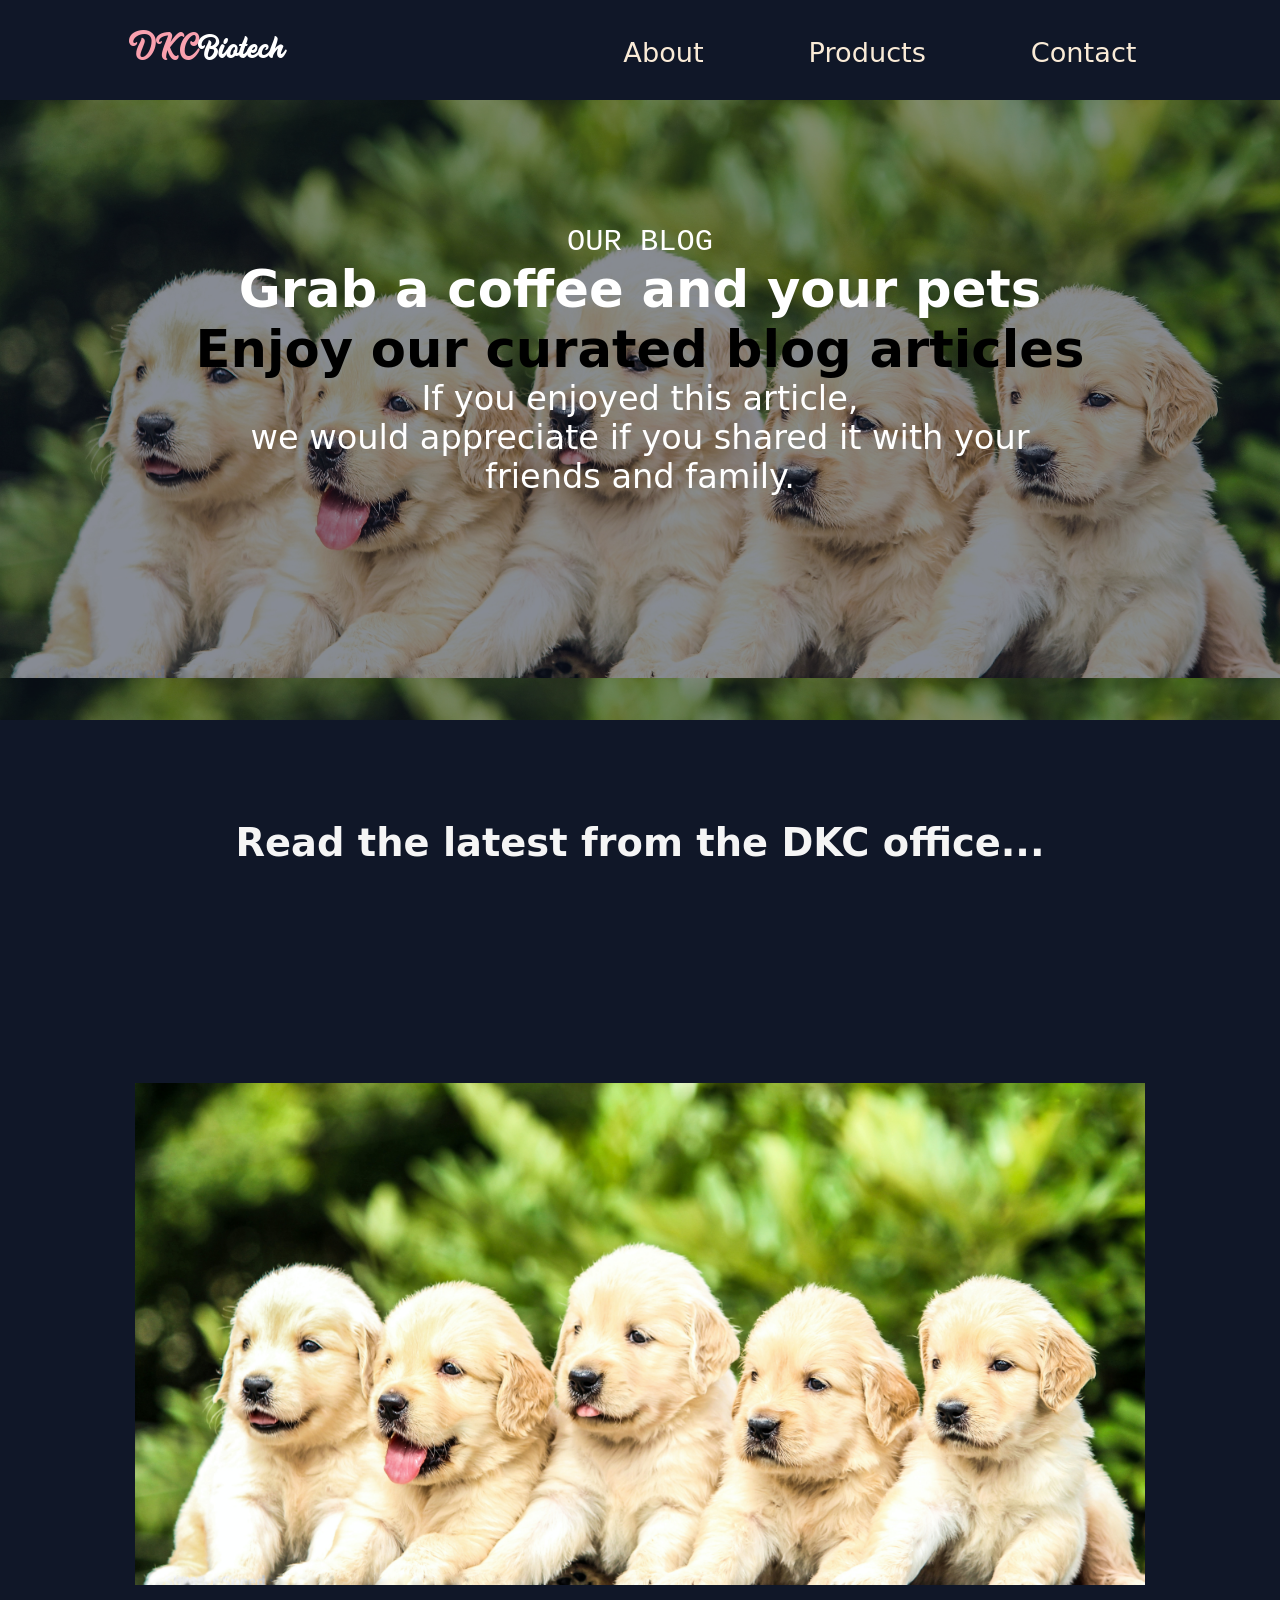
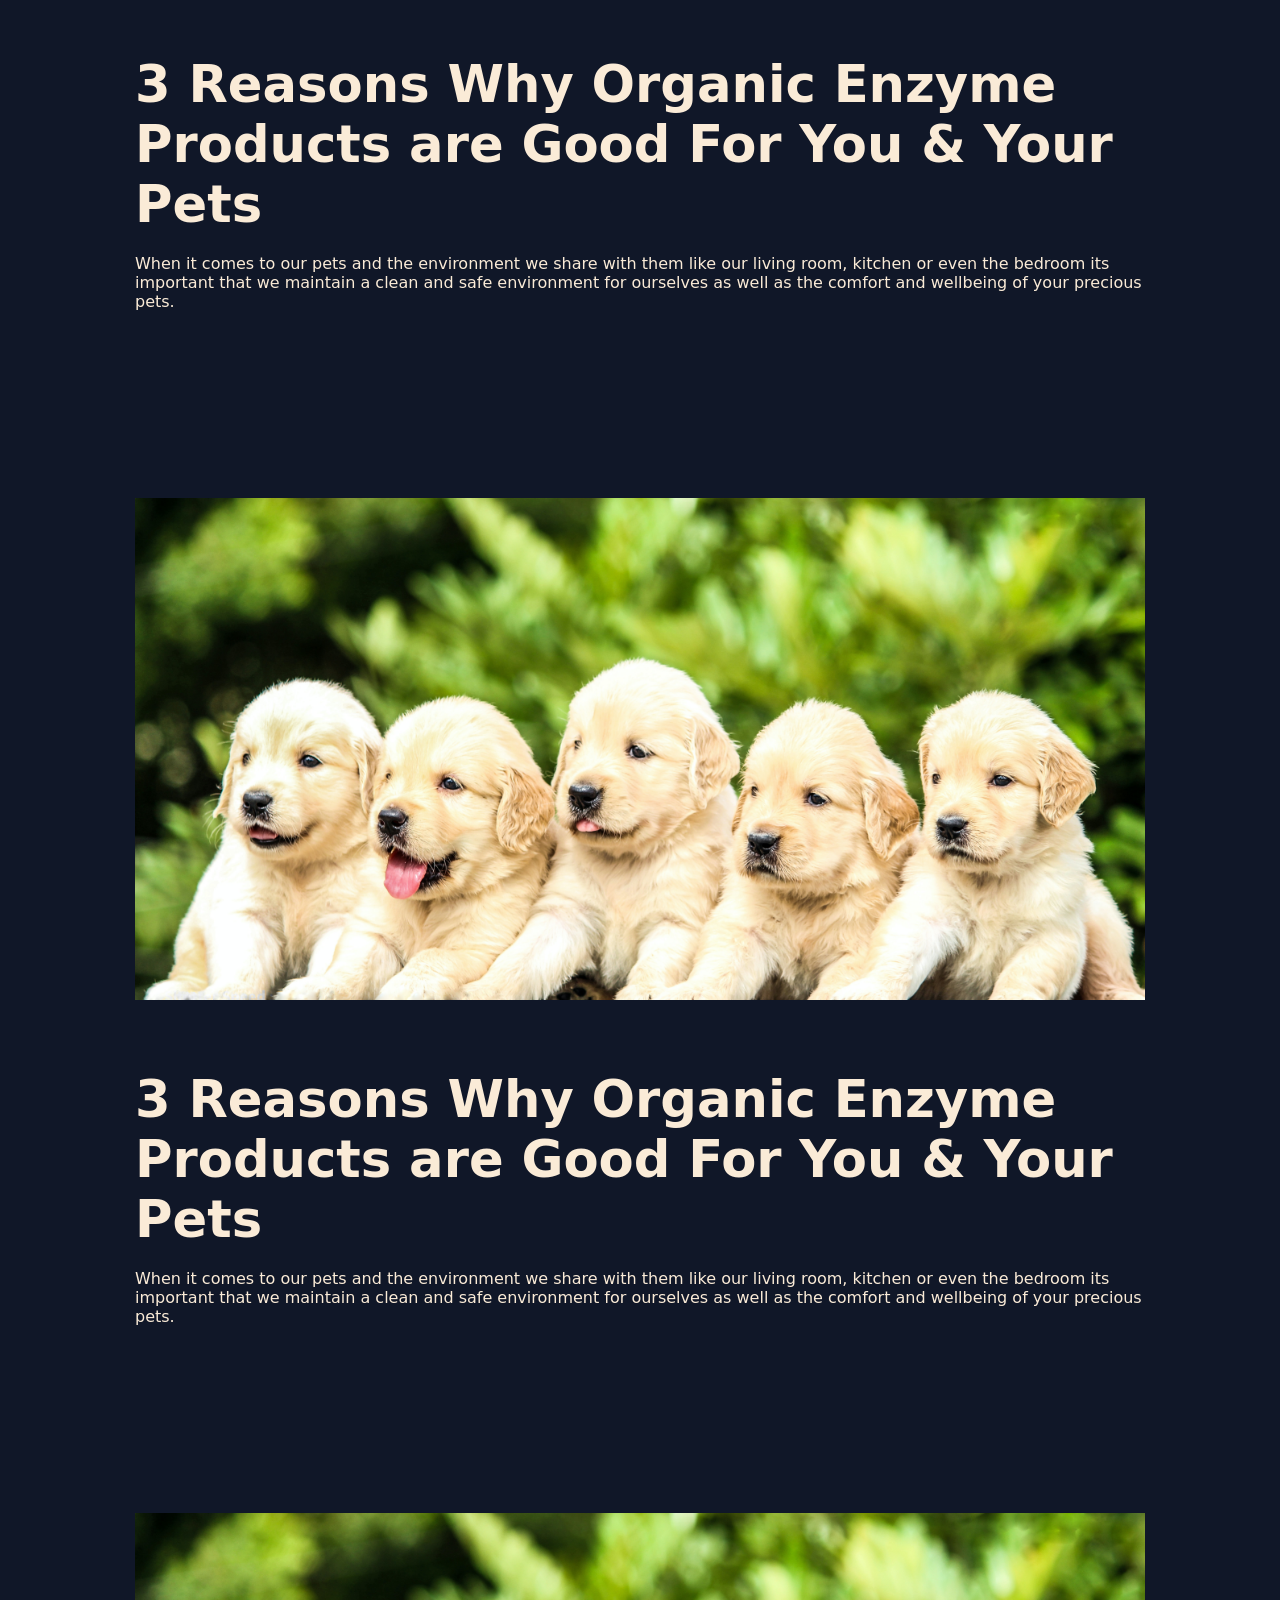
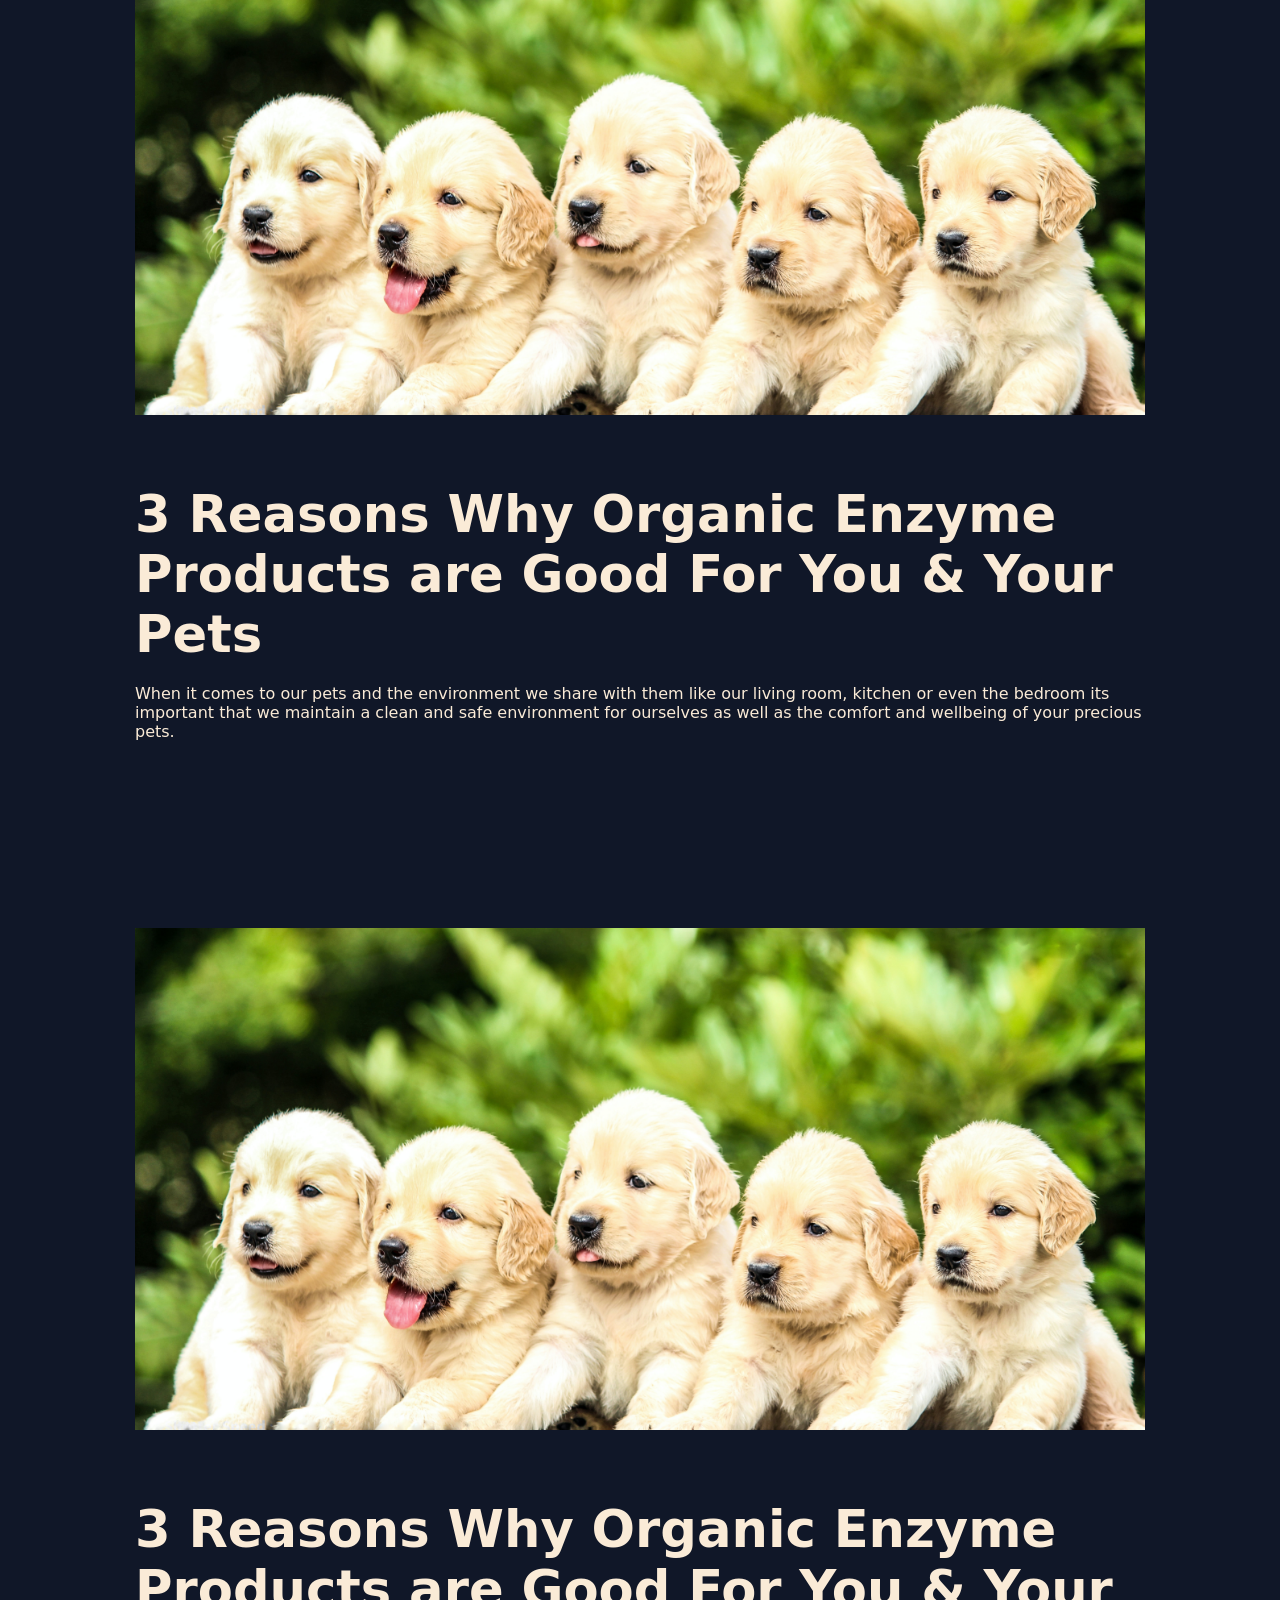
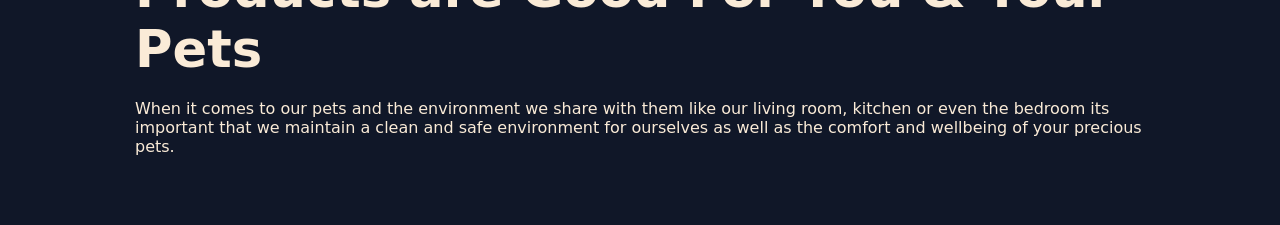
==== blog.html @ 78532a2b "Insert placeholder cards for 4 articles and adjust for mobile and desksstop optimized" ====
<!DOCTYPE html>
<html lang="en">
<head>
    <meta charset="UTF-8">
    <meta name="viewport" content="width=device-width, initial-scale=1.0">

    <meta property="og:image" content="https://raw.githubusercontent.com/ck-js/DKC-Biotech/main/assets/logo.JPG">
    <meta property="og:image:secure_url" content="https://raw.githubusercontent.com/ck-js/DKC-Biotech/main/assets/logo.JPG">
    <meta property="og:image:alt" content="DKC amzymes logo banner">
    <meta property="og:image:type" content="image/jpeg">
    <meta property="og:image:width" content="1200">
    <meta property="og:image:height" content="630">



    <title>Blog | DKC Biotech | Sustainable Living</title>
<link rel="stylesheet" href="blog.css">
</head>

<body>
    
    <body>
        <nav>
            <header>
                <div class="nav-container">
        
                    <div class="nav-logo">
                        <a href="#home">
                            <div class="logo-name"><span id="dkc">DKC</span>Biotech</div>
                        </a>
                    </div>
                    <div class="nav-links">
                        <ul>
                            <li><a href="#about">About</a></li>
                            <li><a href="#products">Products</a></li>
                            <li><a href="#contact">Contact</a></li>
                        </ul>
                    </div>
                </div>
            </header>
        </nav>
        
            <main class="">
        
        <section id="home">
            <div class="section-1-container">
                <div class="bg-container">
        
                    <div class="bg-puppies">
                    </div>
        
                        <div class="bg-content">
                            <h1 class="heading">our blog</h1>
                            <h2 class="sub-heading">Grab a coffee and your pets<br>
                                <span class="sub-heading2">Enjoy our curated blog articles</span>
                            </h2>
        <p>
            If you enjoyed this article,<br>
            we would appreciate if you shared it with your<br>
             friends and family.
    </p>
                            </p>
                        </div>
                    
                </div>
                
            </div>
        </section>


        <section id="blog-entries-container">
            
<div class="entries-header-title-wrapper">
    <h2 class="sub-heading" id="entry-header-title">Read the latest from the DKC office...</h2>
</div>

    <div class="blog-card-container">
        <a href="https://google.com" target="_blank">    
        <div class="card-image-container">
    <img src="./assets/puppies.jpg" alt="">
    </div>
    
    <div class="card-content-container">
        <h2 id="blog-title" class="sub-heading">3 Reasons Why Organic Enzyme Products are Good For You & Your Pets</h2>
    <p id="blog-text" class="sub-heading2">
        When it comes to our pets and the environment we share with them like our living room, kitchen or even the bedroom its important that we maintain a clean and safe environment for ourselves as well as the comfort and wellbeing of your precious pets.
    </p>
    
    </div>
    
    </div>
</a>



<div class="blog-card-container">
    <a href="https://google.com" target="_blank">    
    <div class="card-image-container">
<img src="./assets/puppies.jpg" alt="">
</div>

<div class="card-content-container">
    <h2 id="blog-title" class="sub-heading">3 Reasons Why Organic Enzyme Products are Good For You & Your Pets</h2>
<p id="blog-text" class="sub-heading2">
    When it comes to our pets and the environment we share with them like our living room, kitchen or even the bedroom its important that we maintain a clean and safe environment for ourselves as well as the comfort and wellbeing of your precious pets.
</p>

</div>

</div>
</a>

<div class="blog-card-container">
    <a href="https://google.com" target="_blank">    
    <div class="card-image-container">
<img src="./assets/puppies.jpg" alt="">
</div>

<div class="card-content-container">
    <h2 id="blog-title" class="sub-heading">3 Reasons Why Organic Enzyme Products are Good For You & Your Pets</h2>
<p id="blog-text" class="sub-heading2">
    When it comes to our pets and the environment we share with them like our living room, kitchen or even the bedroom its important that we maintain a clean and safe environment for ourselves as well as the comfort and wellbeing of your precious pets.
</p>

</div>

</div>
</a>

<div class="blog-card-container">
    <a href="https://google.com" target="_blank">    
    <div class="card-image-container">
<img src="./assets/puppies.jpg" alt="">
</div>

<div class="card-content-container">
    <h2 id="blog-title" class="sub-heading">3 Reasons Why Organic Enzyme Products are Good For You & Your Pets</h2>
<p id="blog-text" class="sub-heading2">
    When it comes to our pets and the environment we share with them like our living room, kitchen or even the bedroom its important that we maintain a clean and safe environment for ourselves as well as the comfort and wellbeing of your precious pets.
</p>

</div>

</div>
</a>



        </section>



</body>

</html>
---- blog.css ----
:root {
    --heading-font-size: calc(0.7rem + 1vw) ;
    --sub-heading-font-size: calc(1.6rem + 1vw);
    --p-font-size: calc(0.5rem + 1vw);
--dark-font-color: rgB(16	23	40);
--light-font-color: white;
--high-opacity: 0.8;
}

* {
    box-sizing: border-box;
    padding: 0;
    margin: 0;
    
}

html {
    font-family: system-ui, -apple-system, BlinkMacSystemFont, 'Segoe UI', Roboto, Oxygen, Ubuntu, Cantarell, 'Open Sans', 'Helvetica Neue', sans-serif;    
    font-size: 16px;
    padding: 0;
    margin: 0;
    height: 100vh;

}

@font-face {
    font-family: moonkids;
    src: url('./assets/moonkids.ttf');
}

body {

    background-color: rgB(16	23	40);	
    color: whitesmoke;
    height: 100vh;
}

.nav-container {
    height: 100px;
    width: 100vw;
background-color: rgB(16	23	40);
font-size: calc(0.9rem + 1vw);
color: whitesmoke;
display: flex;
justify-content: space-around;
align-items: center;
column-gap: 5vw;

}
.nav-logo div {
    font-family: moonkids;
    color: white;
    
}

#dkc {
    color: rgb(249, 160, 174);
    font-size: 2rem;

}

header{
    position: fixed;
    top: 0;
z-index: 2;
}

.nav-links ul {
    display: flex;
    flex-direction: row;
    column-gap: 6vw;
}
.nav-links li:hover{
    text-decoration: underline purple;
border: 2px solid rgb(248, 158, 173);
border-radius: 10px;


}

.nav-container li,
a {
    list-style-type: none;
    text-decoration: none;
    color: antiquewhite;
    padding: 5px 7px 0 7px;
}

.logo {
    height: 29rem;
    /* background: repeat center/20% url('./assets/logo.JPG'); */
    
    color: black;
    
}

.section-1-container {
    width: 100%;
    height: 80vh;
    /* border: 10px solid yellow; */
    

}


 .bg-container {
    
    position: relative;
    height: 100%;
    width: 100;
    display: flex;
    justify-content: center;
    align-items: center ;
    flex: 0;
    
}

 .bg-puppies {
    position: absolute;
height: 100%;
width: 100%;
object-fit: cover;
object-position: center;
    background: repeat center/100% url('./assets/puppies.jpg');
    
    opacity: 0.5;
    z-index: -1;
    
    
} 

.bg-content {
    position: relative;
    color: white;
    z-index: 1;
    text-align: center;
   
}

.heading {
    font-size: calc(0.7rem + 1.5vw) ;
    text-transform: uppercase;
    font-weight: normal;
    font-family: monospace;
}
.sub-heading {
    font-size: calc(1.6rem + 2vw);
    font-weight: bold;

}
.sub-heading>span {
    color: black;
}
.bg-content .sub-heading+p {
color: white;
font-size: calc(0.5rem + 2vw);

} 
#blog-entries-container {
    width: 100vw;
    height: auto;
    /* border: 10px solid yellow; */
    background-color: var(--dark-font-color);
display: flex;
align-items: center;
justify-content: space-around;
flex-direction: column;
padding-top: 100px;
row-gap: 5vw;
}
.entries-header-title-wrapper h2 {
/* border: 5px solid white; */
margin-bottom: 100px;
text-align: center;
font-size: var(--sub-heading-font-size);
}

.blog-card-container {
width: 80vw; 
height: auto;
    /* border: 10px solid green; */
    display: flex;
    flex-direction: column;
    justify-content: center;
    align-items: center;
    
    }
    
    .card-image-container {
        /* border: 5px solid white; */
height: 300px;
width: 100%;
position: relative;
display: flex;
flex: 1 1 auto;

}
@media (min-width: 900px) {
    .card-image-container {
        height: 600px;
    }
}

    .card-image-container img {
        position: absolute;
        top: 0;
        left: 0;
    width: 100%;
    height: 100%;
object-fit: contain;
object-position: center;

        }
.card-content-container {


}

        .card-content-container #blog-title {

            margin-top: 20px;            
            
        }
        .card-content-container #blog-text {
            
            margin-top: 20px;
            
        }
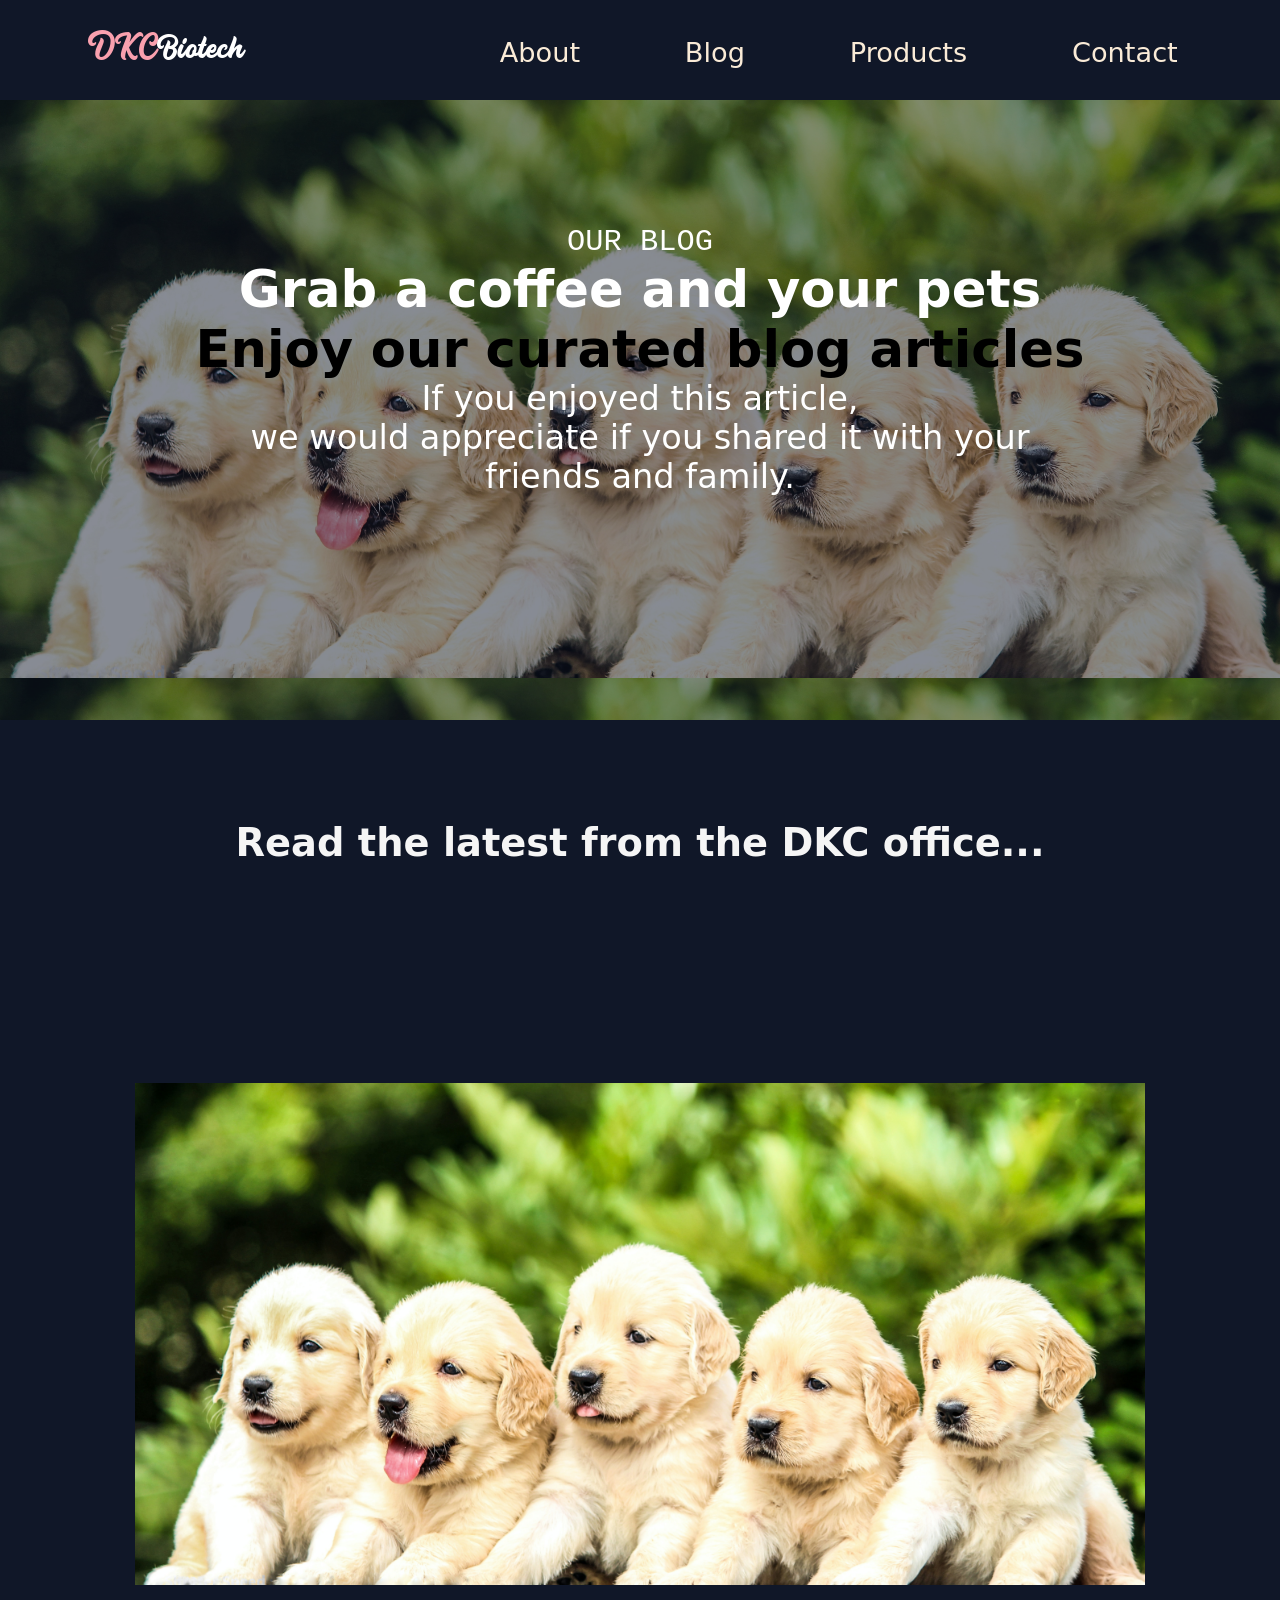
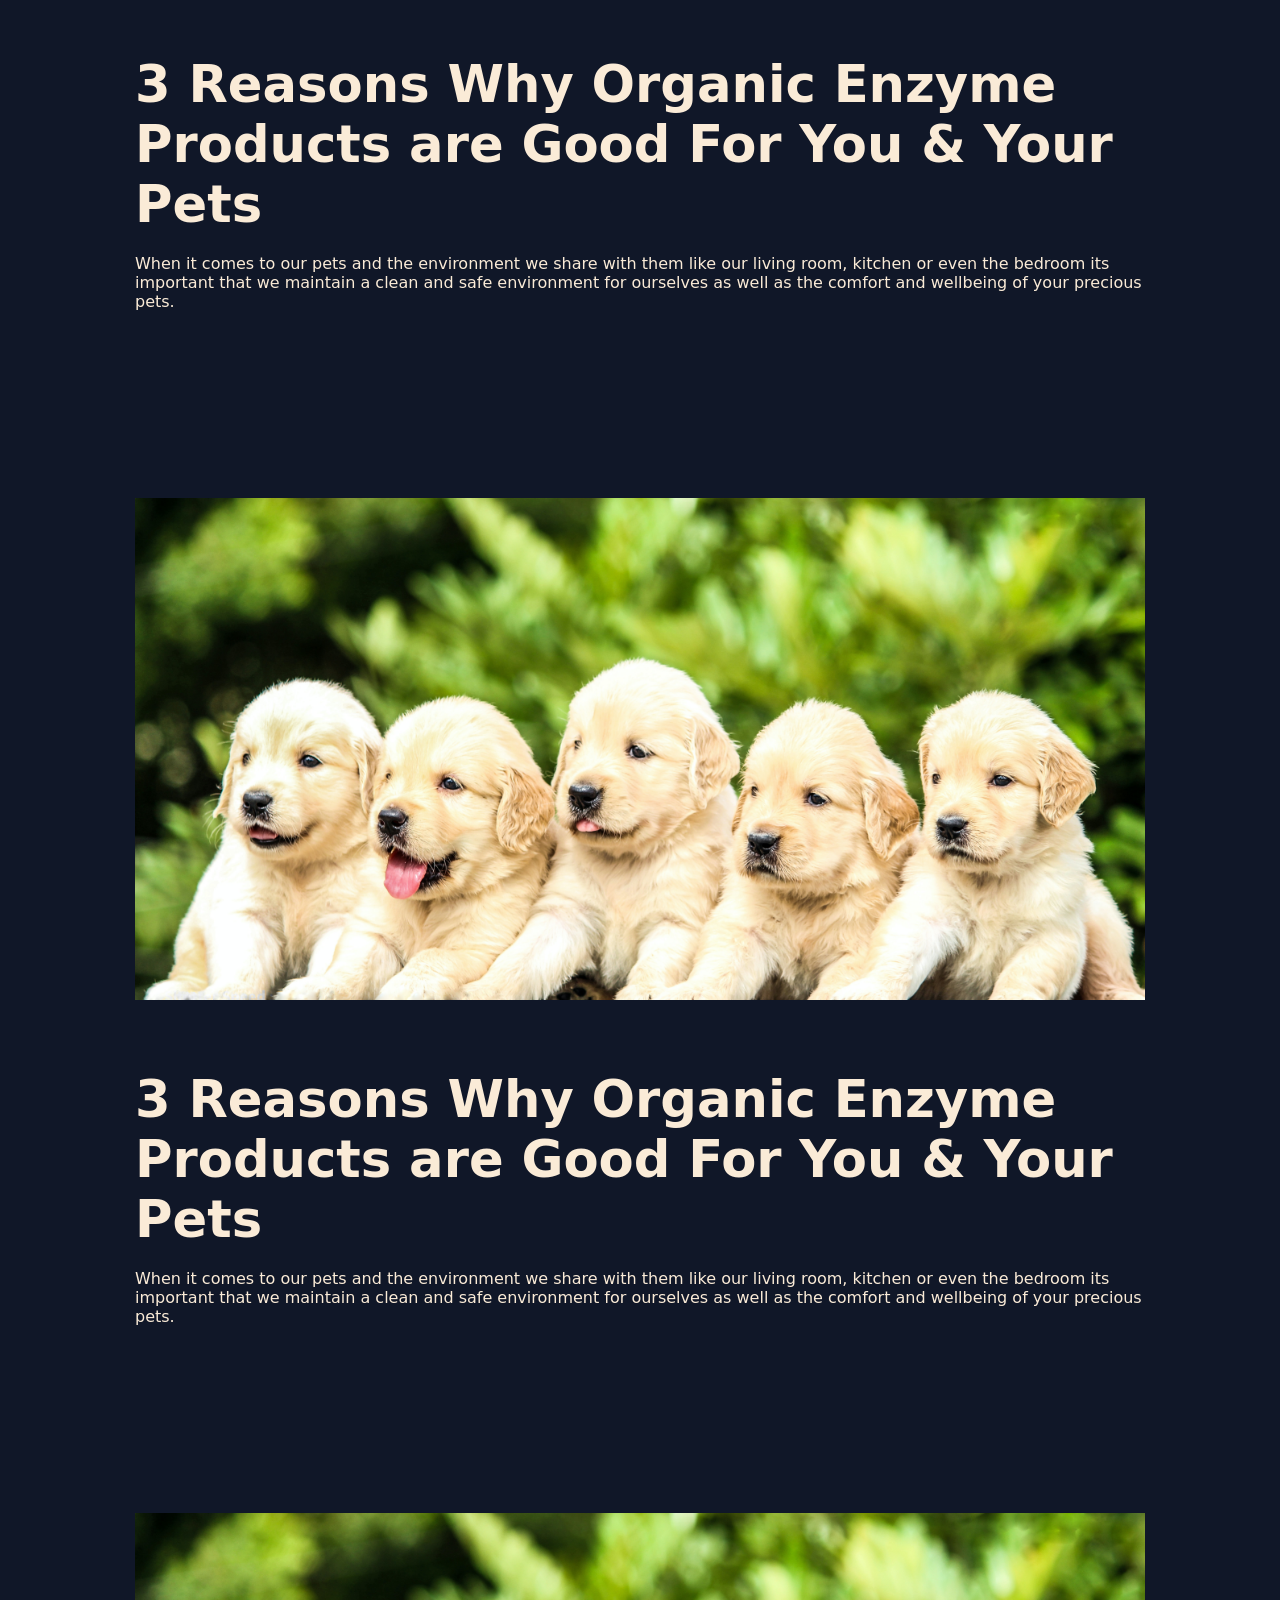
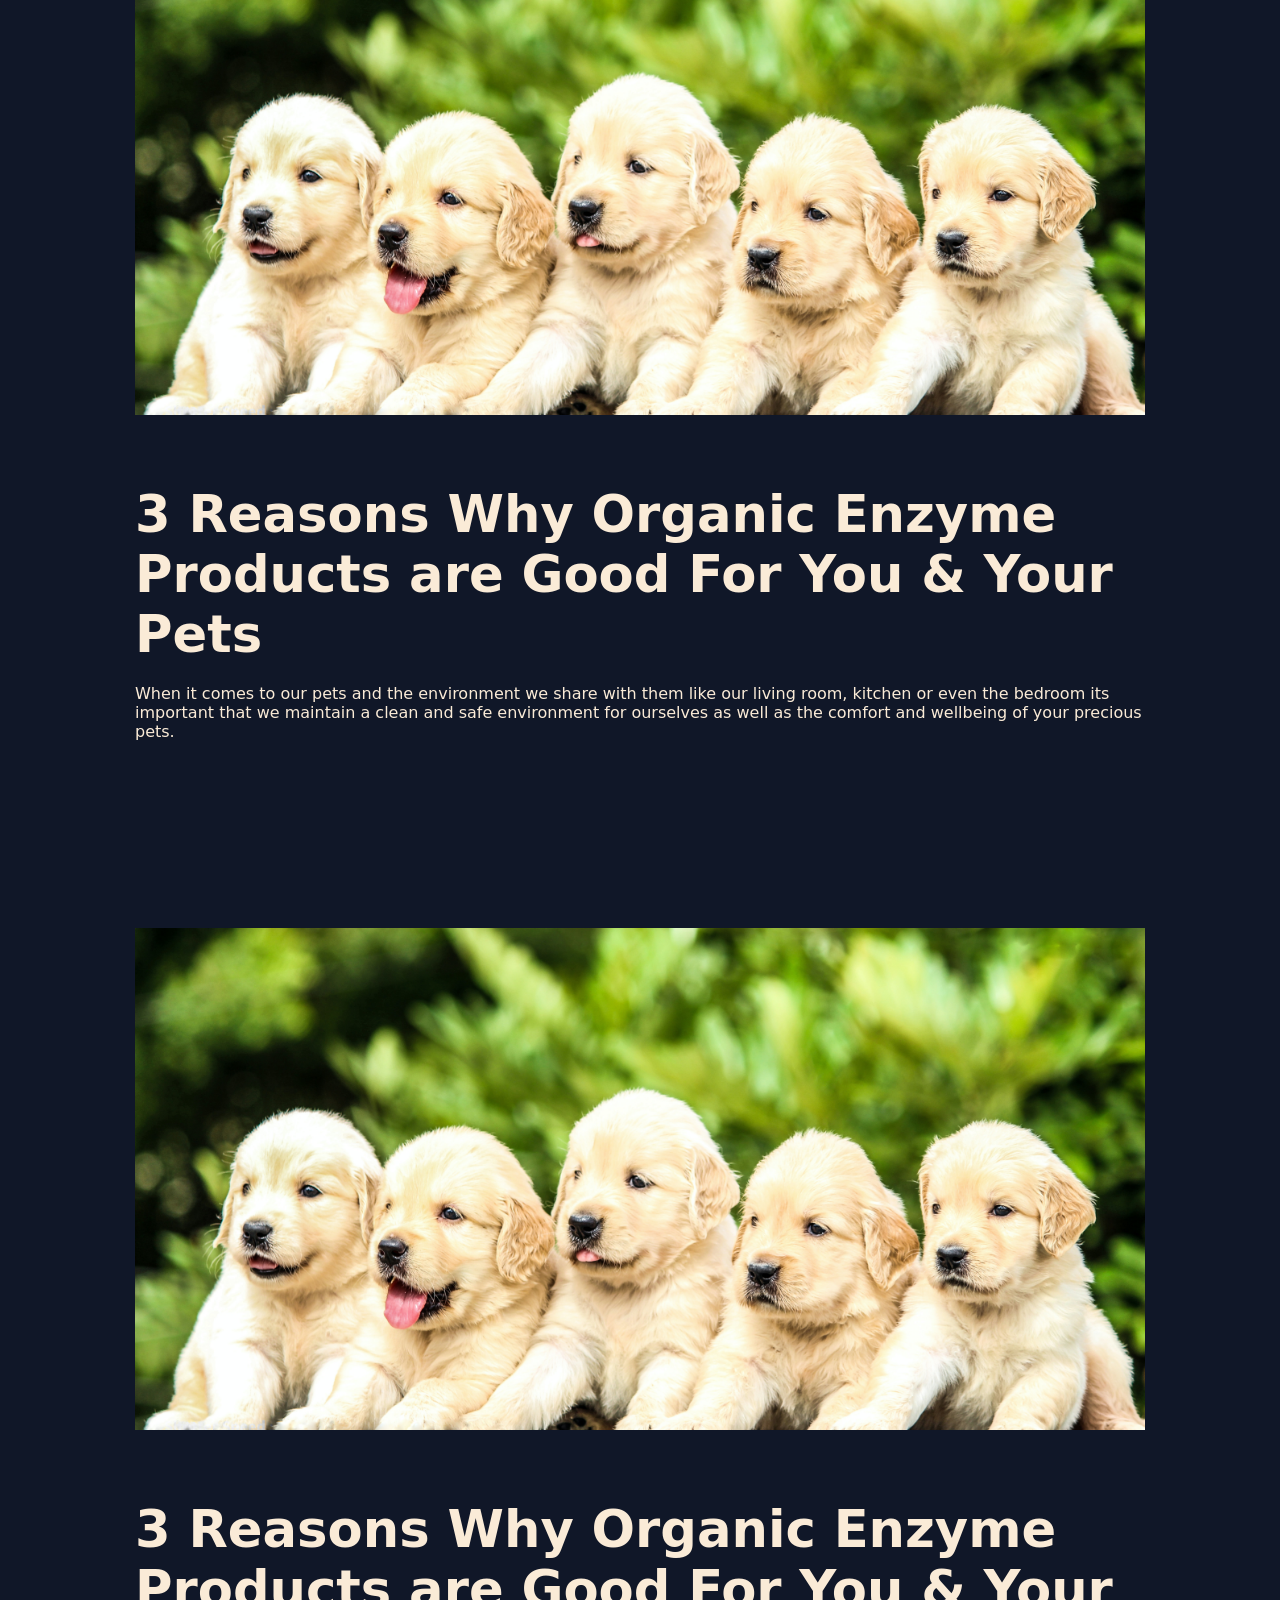
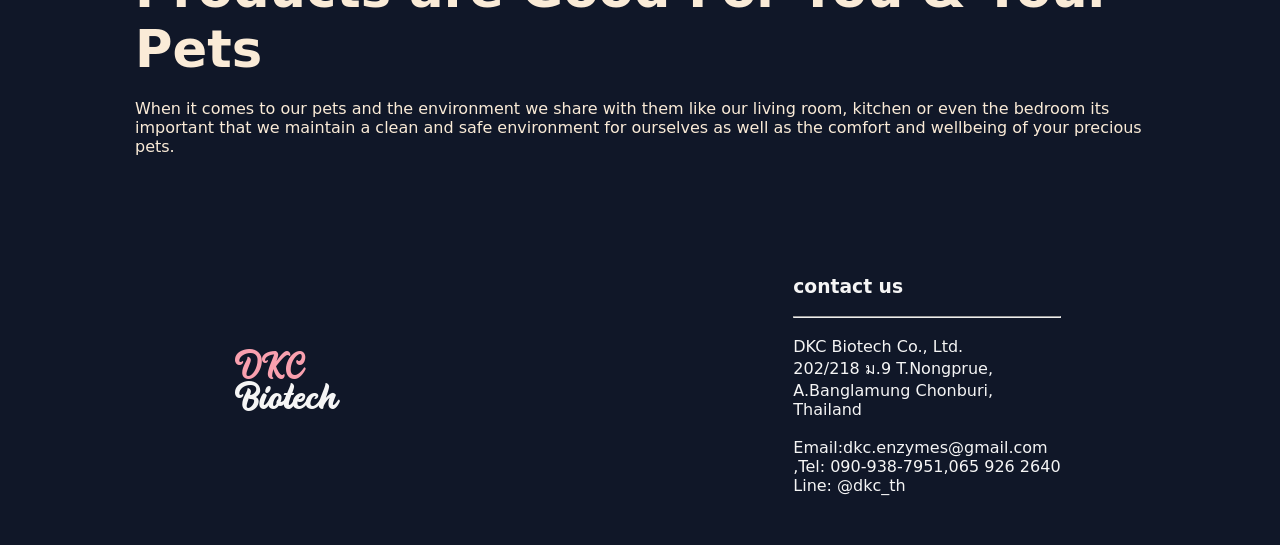
==== commit 89fd6cd6: "Add blog nav link to homepage, blog index page and individual blog article as well as target attribu" ====
--- a/blog.html
+++ b/blog.html
@@ -25,13 +25,14 @@
                 <div class="nav-container">
         
                     <div class="nav-logo">
-                        <a href="#home">
+                        <a href="./index.html">
                             <div class="logo-name"><span id="dkc">DKC</span>Biotech</div>
                         </a>
                     </div>
                     <div class="nav-links">
                         <ul>
                             <li><a href="#about">About</a></li>
+                            <li><a href="./blog.html" target="_blank">Blog</a></li>
                             <li><a href="#products">Products</a></li>
                             <li><a href="#contact">Contact</a></li>
                         </ul>
@@ -75,7 +76,7 @@
 </div>
 
     <div class="blog-card-container">
-        <a href="https://google.com" target="_blank">    
+        <a href="./blogs/3-reasons-why-organic-enzymes-are-good-for-you.html" target="_blank">    
         <div class="card-image-container">
     <img src="./assets/puppies.jpg" alt="">
     </div>
@@ -148,6 +149,37 @@
 
         </section>
 
+        
+        <footer id="contact">
+            <div class="footer-container">
+                <div class="footer-logo-container">
+                    <div class="footer-logo"><span id="dkc">DKC</span> <br>Biotech </div>
+                </div>
+        
+                <div class="footer-contact-us">
+        <h3>contact us</h3>
+        <br>
+        <hr>
+        <br>
+        <div>
+            DKC Biotech Co., Ltd.<br>
+            202/218 ม.9 T.Nongprue,<br>
+            A.Banglamung Chonburi,<br>
+            Thailand<br>
+            <br>
+            Email:dkc.enzymes@gmail.com<br>
+            ,Tel: 090-938-7951,065 926 2640<br>
+            Line: @dkc_th
+            
+        
+        </div>    
+    
+                </div>
+        
+            </div>
+        </footer>
+
+
 
 
 </body>
--- a/blog.css
+++ b/blog.css
@@ -225,4 +225,27 @@
             
             margin-top: 20px;
             
-        }+        }
+
+        .footer-container {
+            height: 20rem;
+            display: flex;
+        justify-content: space-around;
+        align-items: center;
+        padding: 20px 0 20px 0;
+        
+        }
+        
+        .footer-logo-container {
+            /* border: 3px solid white; */
+        
+        }
+        
+        .footer-logo {
+        font-size: 2rem;
+        /* position: relative;
+        top: 1em; */
+        padding: 0.5em;
+        font-family: moonkids;
+        }
+        
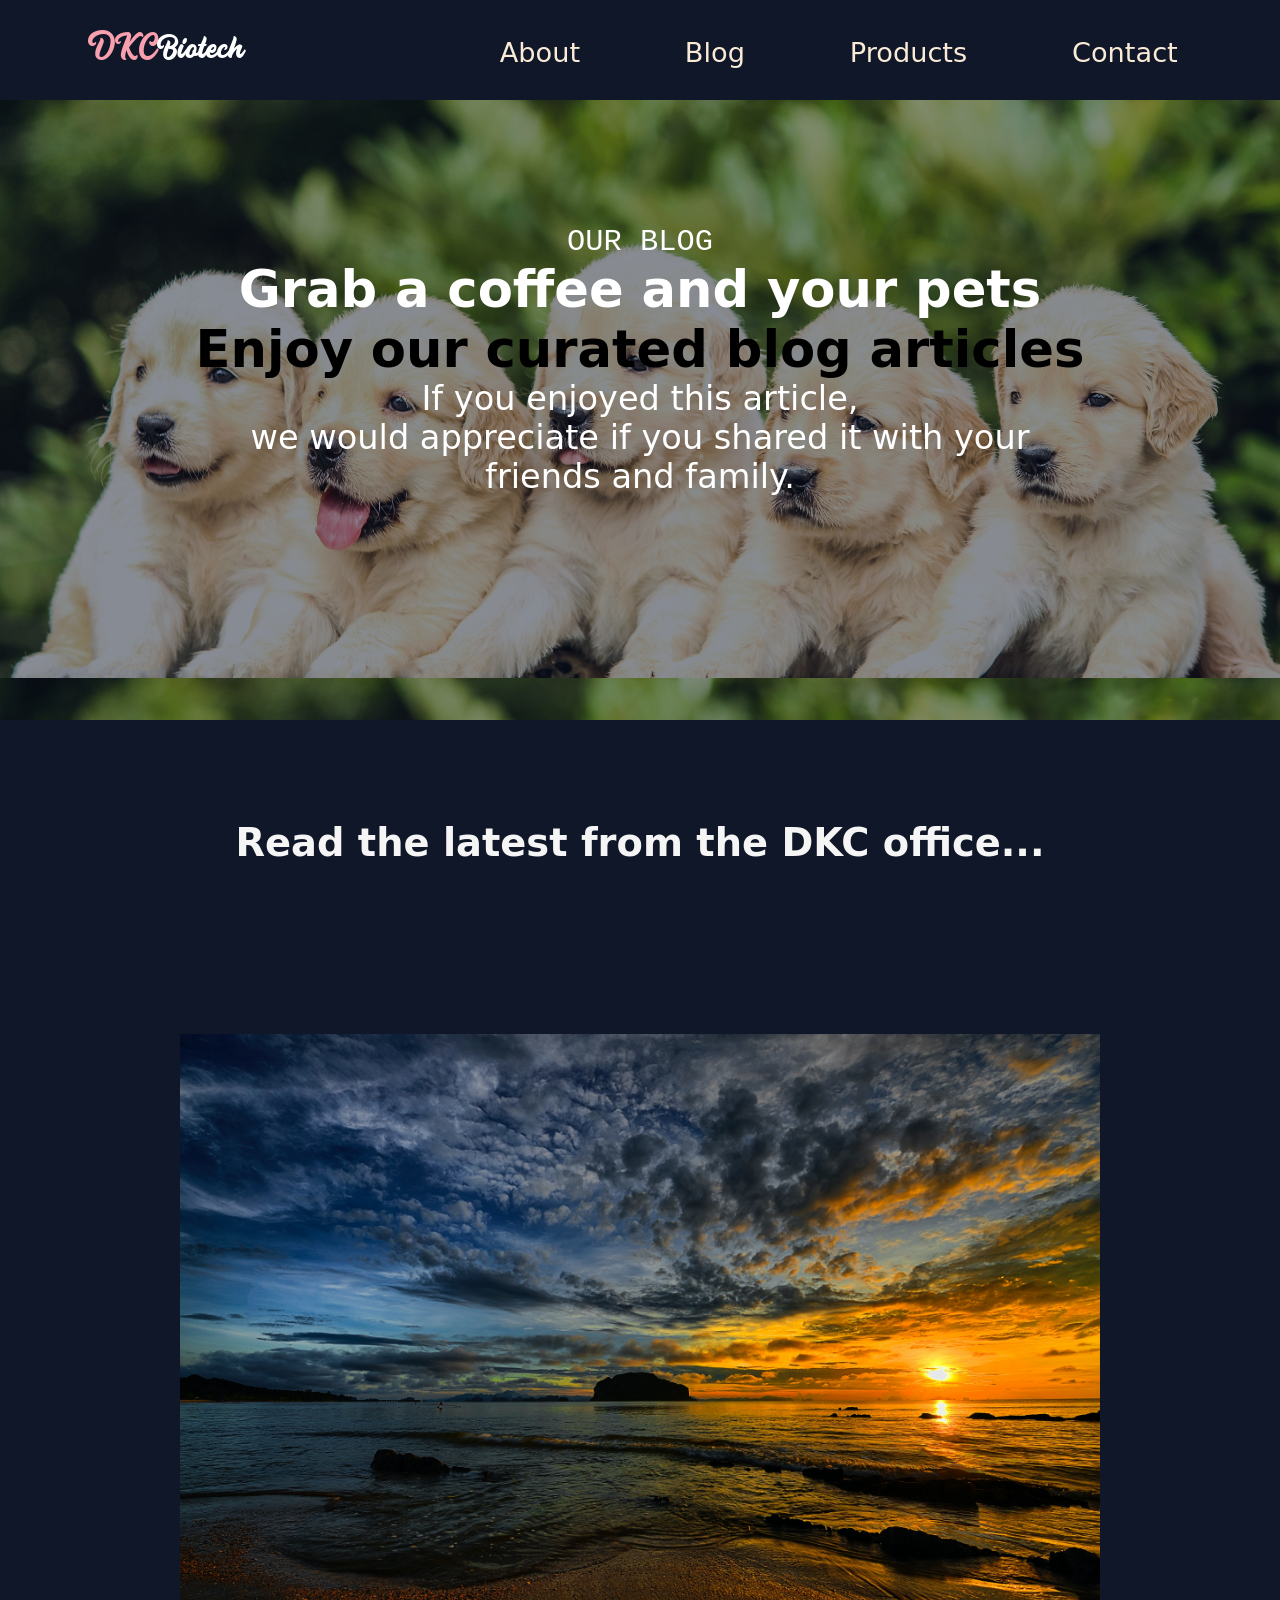
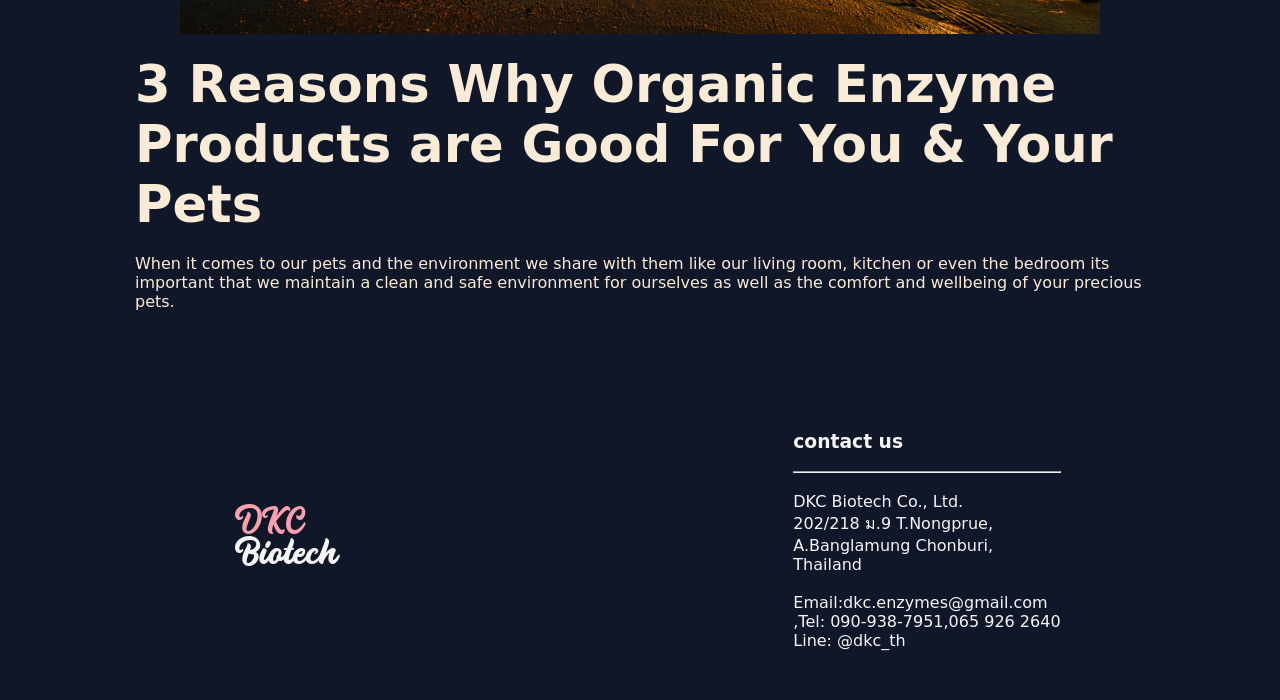
==== commit 5820321d: "Update and change blog images as well as add credits to the blog itself linking to the photographer " ====
--- a/blog.html
+++ b/blog.html
@@ -78,7 +78,10 @@
     <div class="blog-card-container">
         <a href="./blogs/3-reasons-why-organic-enzymes-are-good-for-you.html" target="_blank">    
         <div class="card-image-container">
-    <img src="./assets/puppies.jpg" alt="">
+            <figure>
+    <img src="./assets/v2osk-JE01L3hB0GQ-unsplash.jpg" alt="sunset over the ocean in Thailand with a colorful cotton candy sky">
+    
+    </figure>   
     </div>
     
     <div class="card-content-container">
@@ -94,56 +97,8 @@
 
 
 
-<div class="blog-card-container">
-    <a href="https://google.com" target="_blank">    
-    <div class="card-image-container">
-<img src="./assets/puppies.jpg" alt="">
-</div>
 
-<div class="card-content-container">
-    <h2 id="blog-title" class="sub-heading">3 Reasons Why Organic Enzyme Products are Good For You & Your Pets</h2>
-<p id="blog-text" class="sub-heading2">
-    When it comes to our pets and the environment we share with them like our living room, kitchen or even the bedroom its important that we maintain a clean and safe environment for ourselves as well as the comfort and wellbeing of your precious pets.
-</p>
 
-</div>
-
-</div>
-</a>
-
-<div class="blog-card-container">
-    <a href="https://google.com" target="_blank">    
-    <div class="card-image-container">
-<img src="./assets/puppies.jpg" alt="">
-</div>
-
-<div class="card-content-container">
-    <h2 id="blog-title" class="sub-heading">3 Reasons Why Organic Enzyme Products are Good For You & Your Pets</h2>
-<p id="blog-text" class="sub-heading2">
-    When it comes to our pets and the environment we share with them like our living room, kitchen or even the bedroom its important that we maintain a clean and safe environment for ourselves as well as the comfort and wellbeing of your precious pets.
-</p>
-
-</div>
-
-</div>
-</a>
-
-<div class="blog-card-container">
-    <a href="https://google.com" target="_blank">    
-    <div class="card-image-container">
-<img src="./assets/puppies.jpg" alt="">
-</div>
-
-<div class="card-content-container">
-    <h2 id="blog-title" class="sub-heading">3 Reasons Why Organic Enzyme Products are Good For You & Your Pets</h2>
-<p id="blog-text" class="sub-heading2">
-    When it comes to our pets and the environment we share with them like our living room, kitchen or even the bedroom its important that we maintain a clean and safe environment for ourselves as well as the comfort and wellbeing of your precious pets.
-</p>
-
-</div>
-
-</div>
-</a>
 
 
 
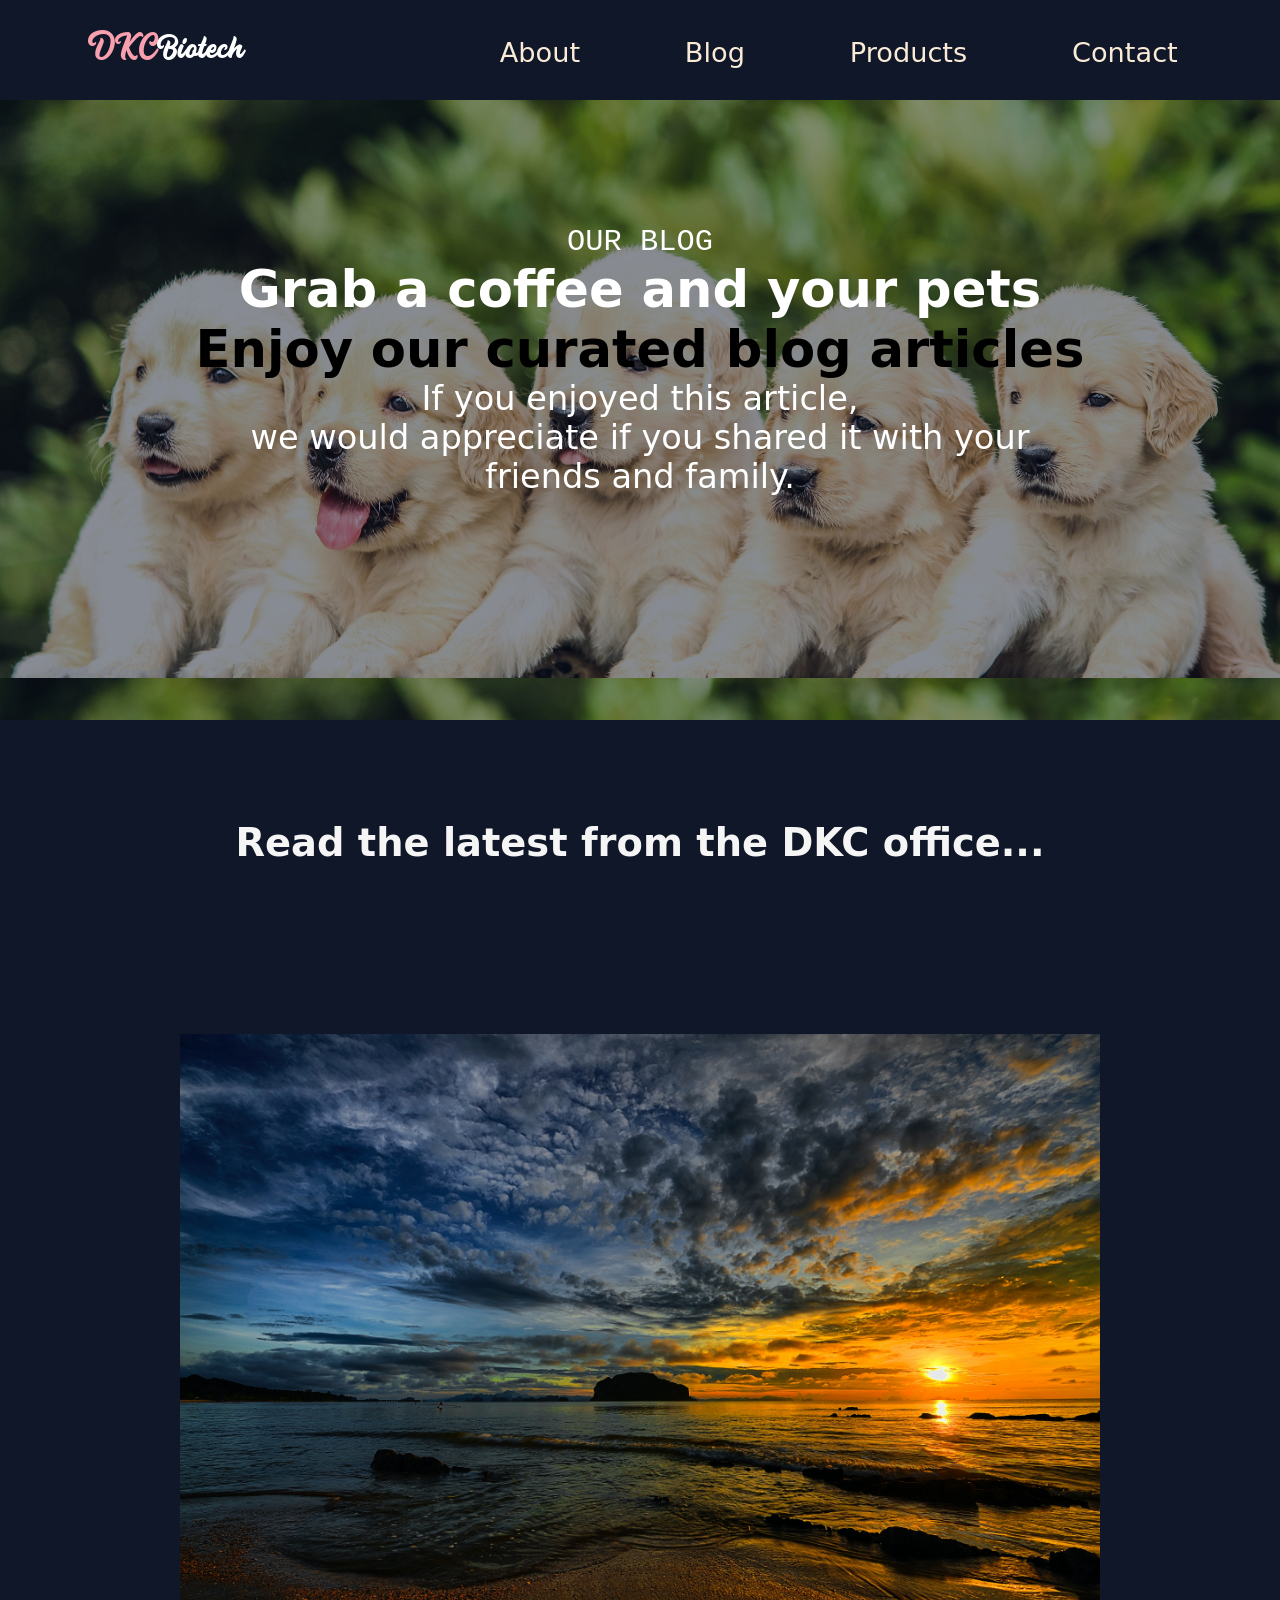
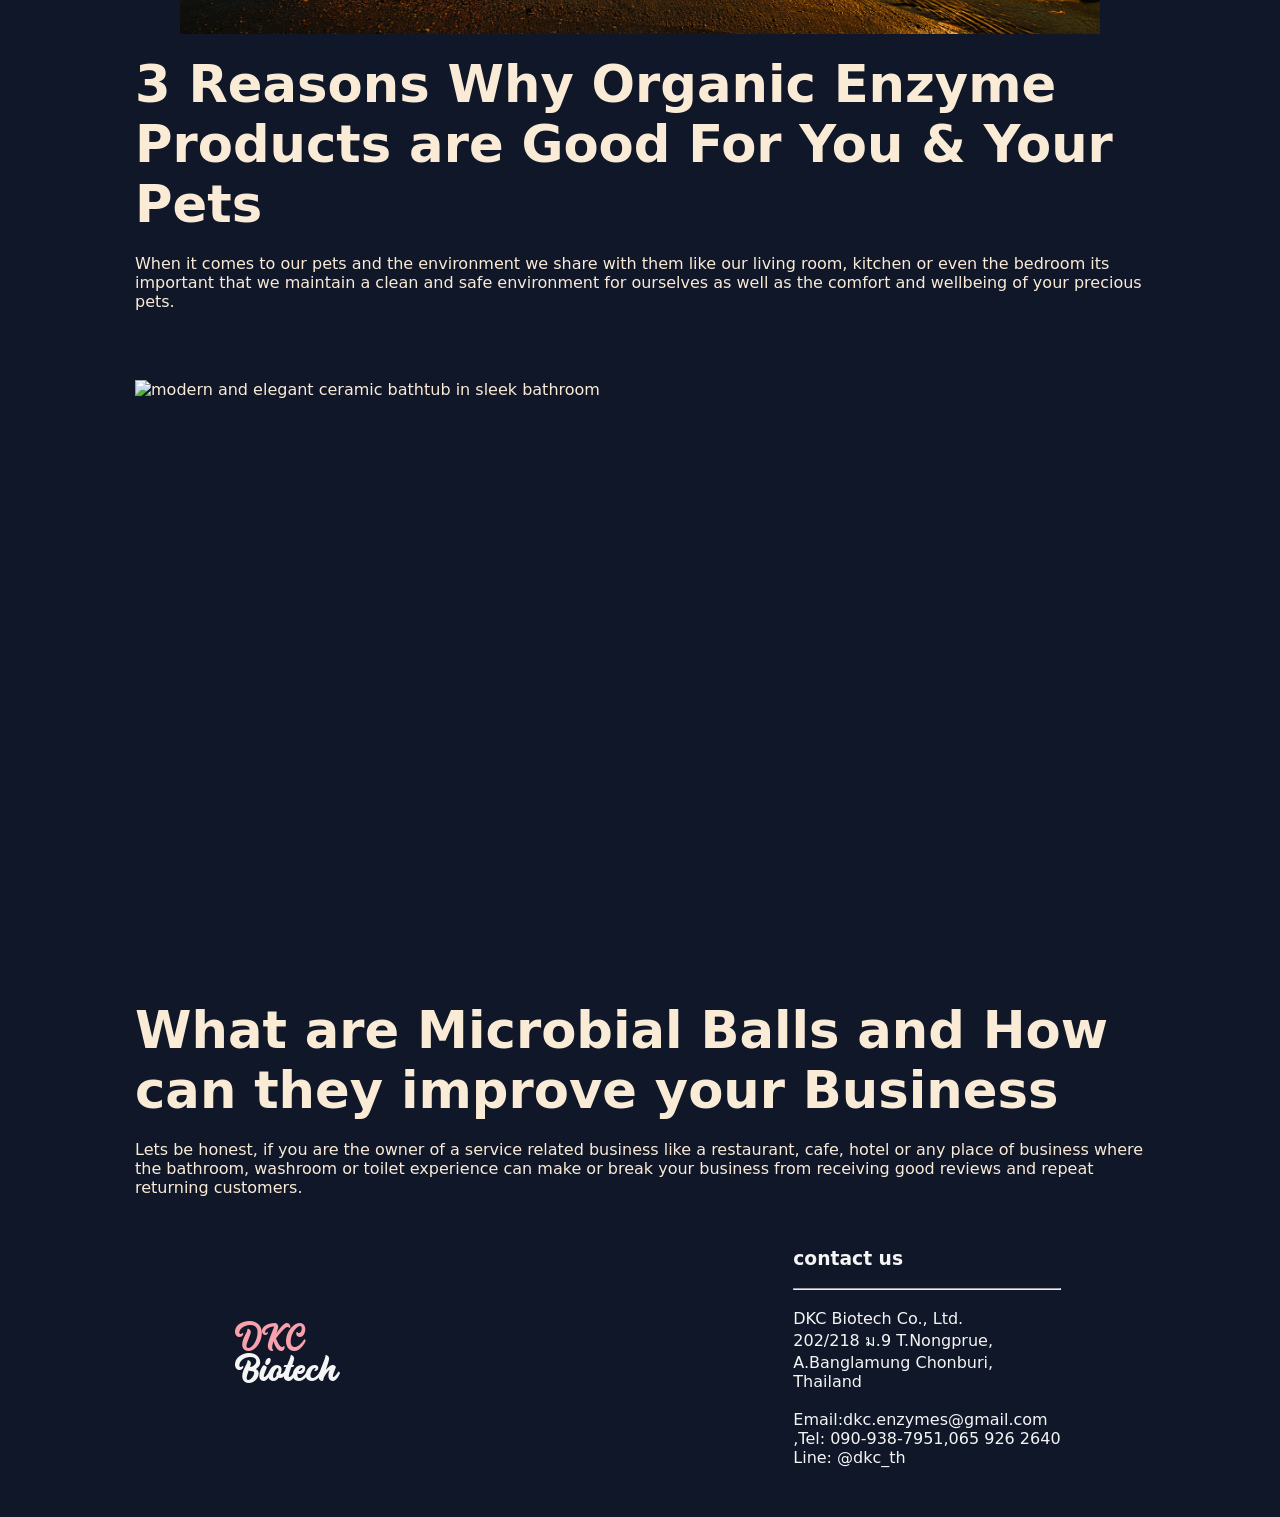
==== commit 2cb49deb: "Add card for blog article 2 and aria labels to the card that tells screen readers that they can clic" ====
--- a/blog.html
+++ b/blog.html
@@ -75,7 +75,9 @@
     <h2 class="sub-heading" id="entry-header-title">Read the latest from the DKC office...</h2>
 </div>
 
-    <div class="blog-card-container">
+
+
+    <div class="blog-card-container" aria-label="click to open article in new tab">
         <a href="./blogs/3-reasons-why-organic-enzymes-are-good-for-you.html" target="_blank">    
         <div class="card-image-container">
             <figure>
@@ -92,8 +94,34 @@
     
     </div>
     
+</a>
     </div>
+
+
+    <div class="blog-card-container" aria-label="click to open article in new tab">
+        <a href="./blogs/what-are-microbial-balls.html" target="_blank">    
+        <div class="card-image-container">
+            <figure>
+    <img src="./assets/jared-rice-PibraWHb4h8-unsplash.jpg" alt="modern and elegant ceramic bathtub in sleek bathroom">
+    
+    </figure>   
+    </div>
+    
+    <div class="card-content-container">
+        <h2 id="blog-title" class="sub-heading">
+            What are Microbial Balls and How can they improve your Business
+        </h2>
+    <p id="blog-text" class="sub-heading2">
+        Lets be honest, if you are the owner of a service related business like a restaurant, cafe, hotel or any place of business where the bathroom, washroom or toilet experience can make or break your business from receiving good reviews and repeat returning customers.
+    </p>
+    
+    </div>
+    
 </a>
+    </div>
+
+
+
 
 
 
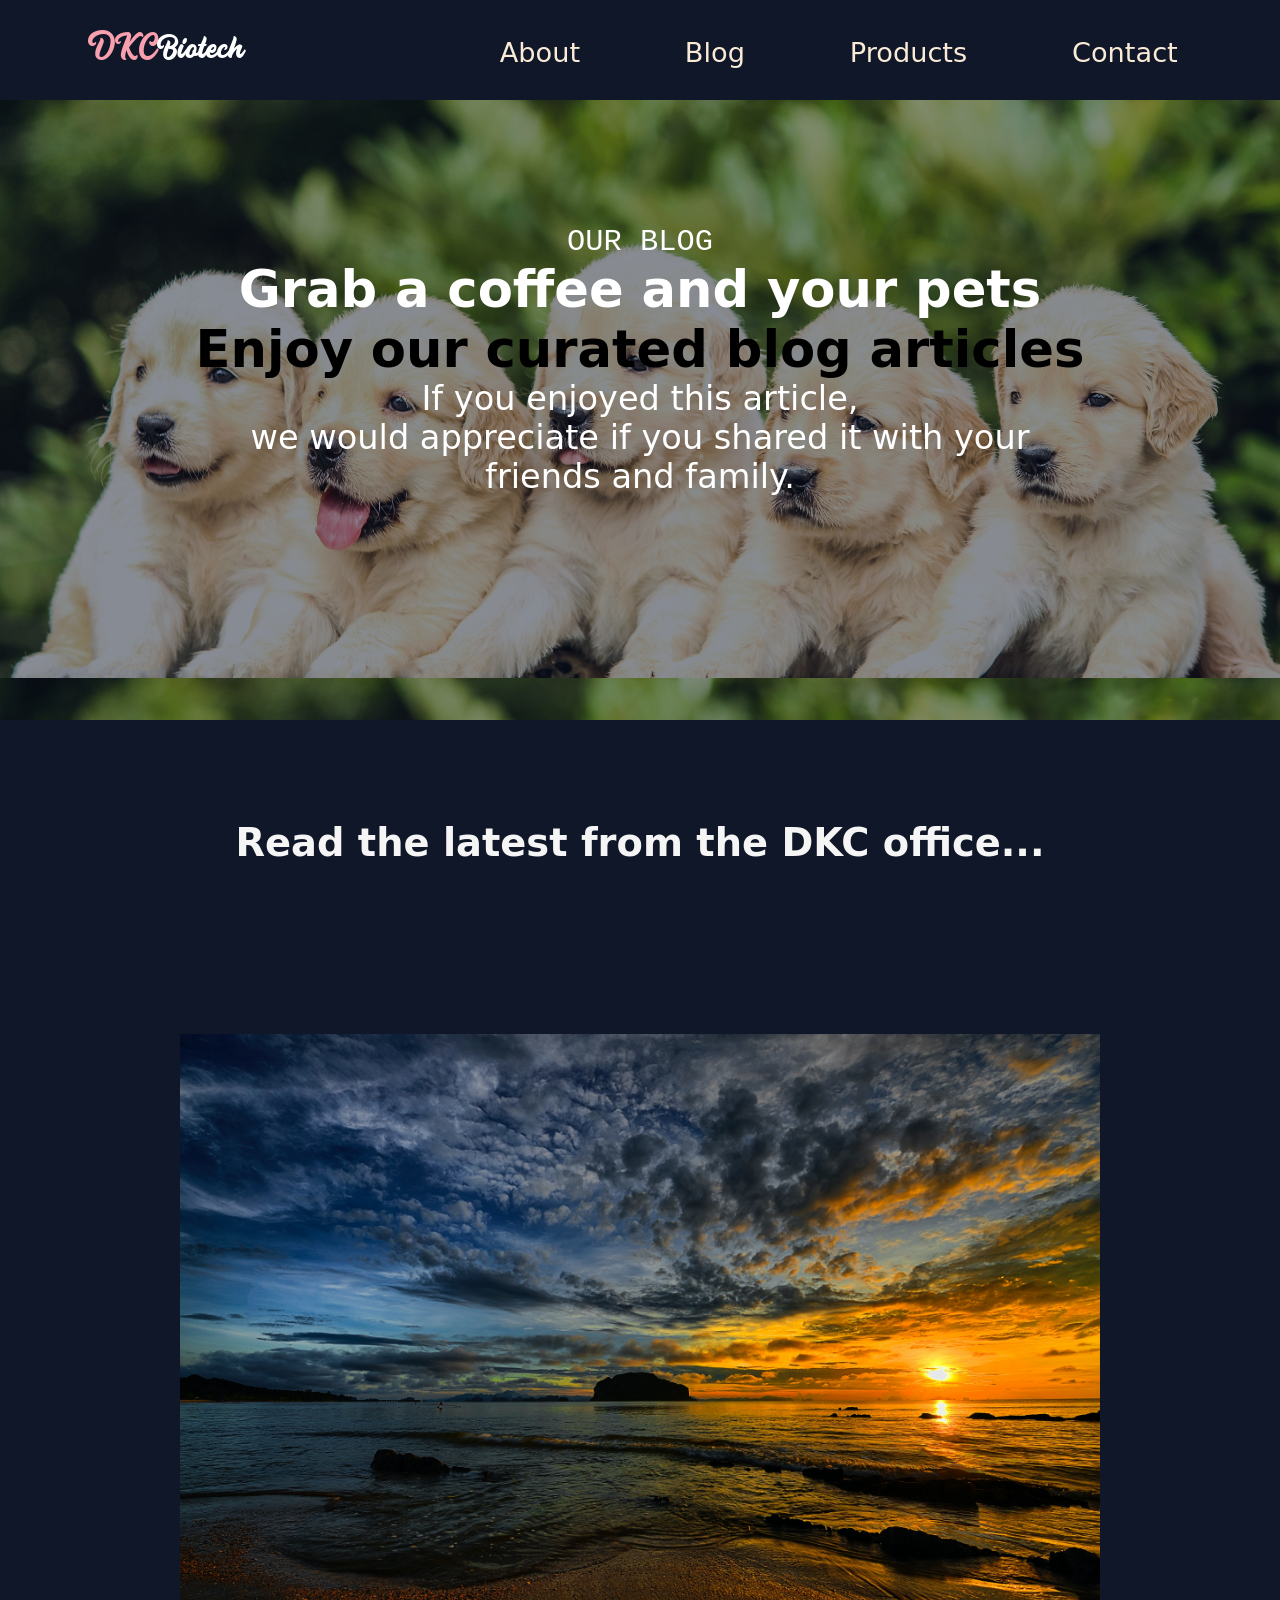
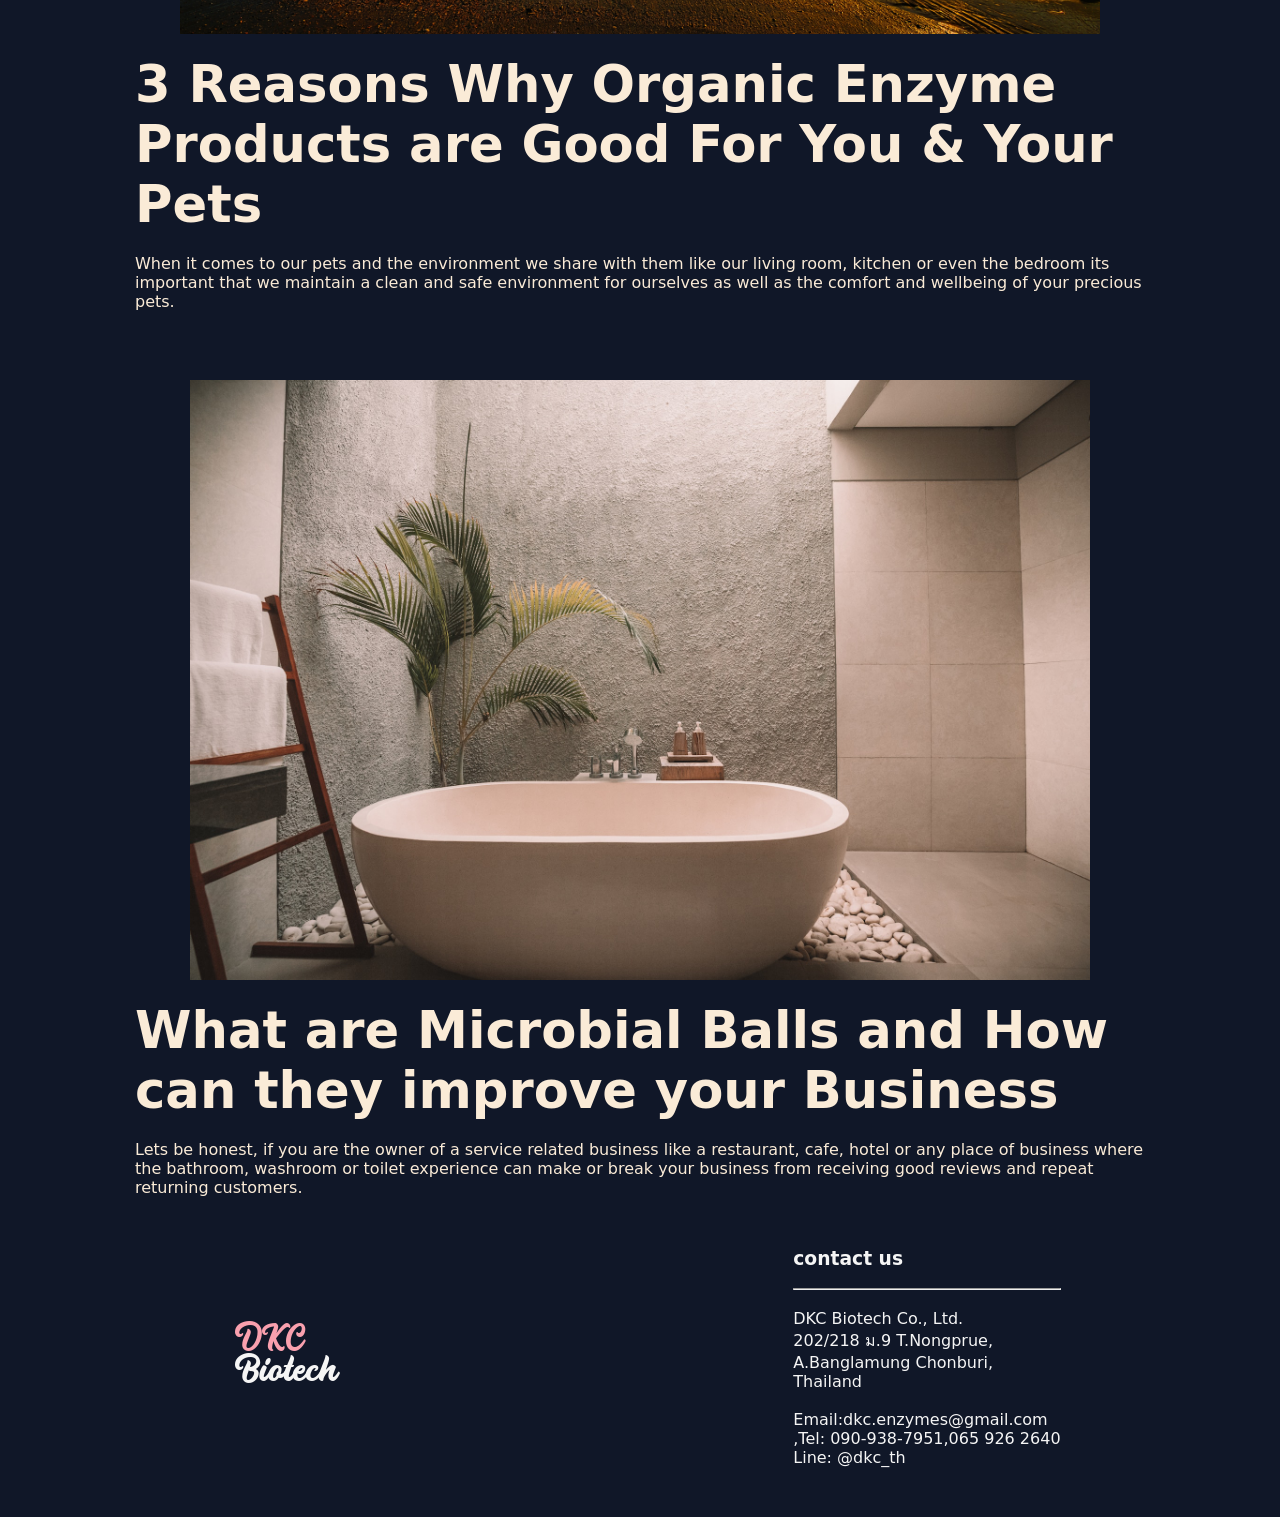
==== commit 3ea4e489: "Update image to smaller size for beter performance to all relevant pages." ====
--- a/blog.html
+++ b/blog.html
@@ -102,7 +102,7 @@
         <a href="./blogs/what-are-microbial-balls.html" target="_blank">    
         <div class="card-image-container">
             <figure>
-    <img src="./assets/jared-rice-PibraWHb4h8-unsplash.jpg" alt="modern and elegant ceramic bathtub in sleek bathroom">
+    <img src="./assets/jared-rice-PibraWHb4h8-unsplash 2.jpg" alt="modern and elegant ceramic bathtub in sleek bathroom">
     
     </figure>   
     </div>
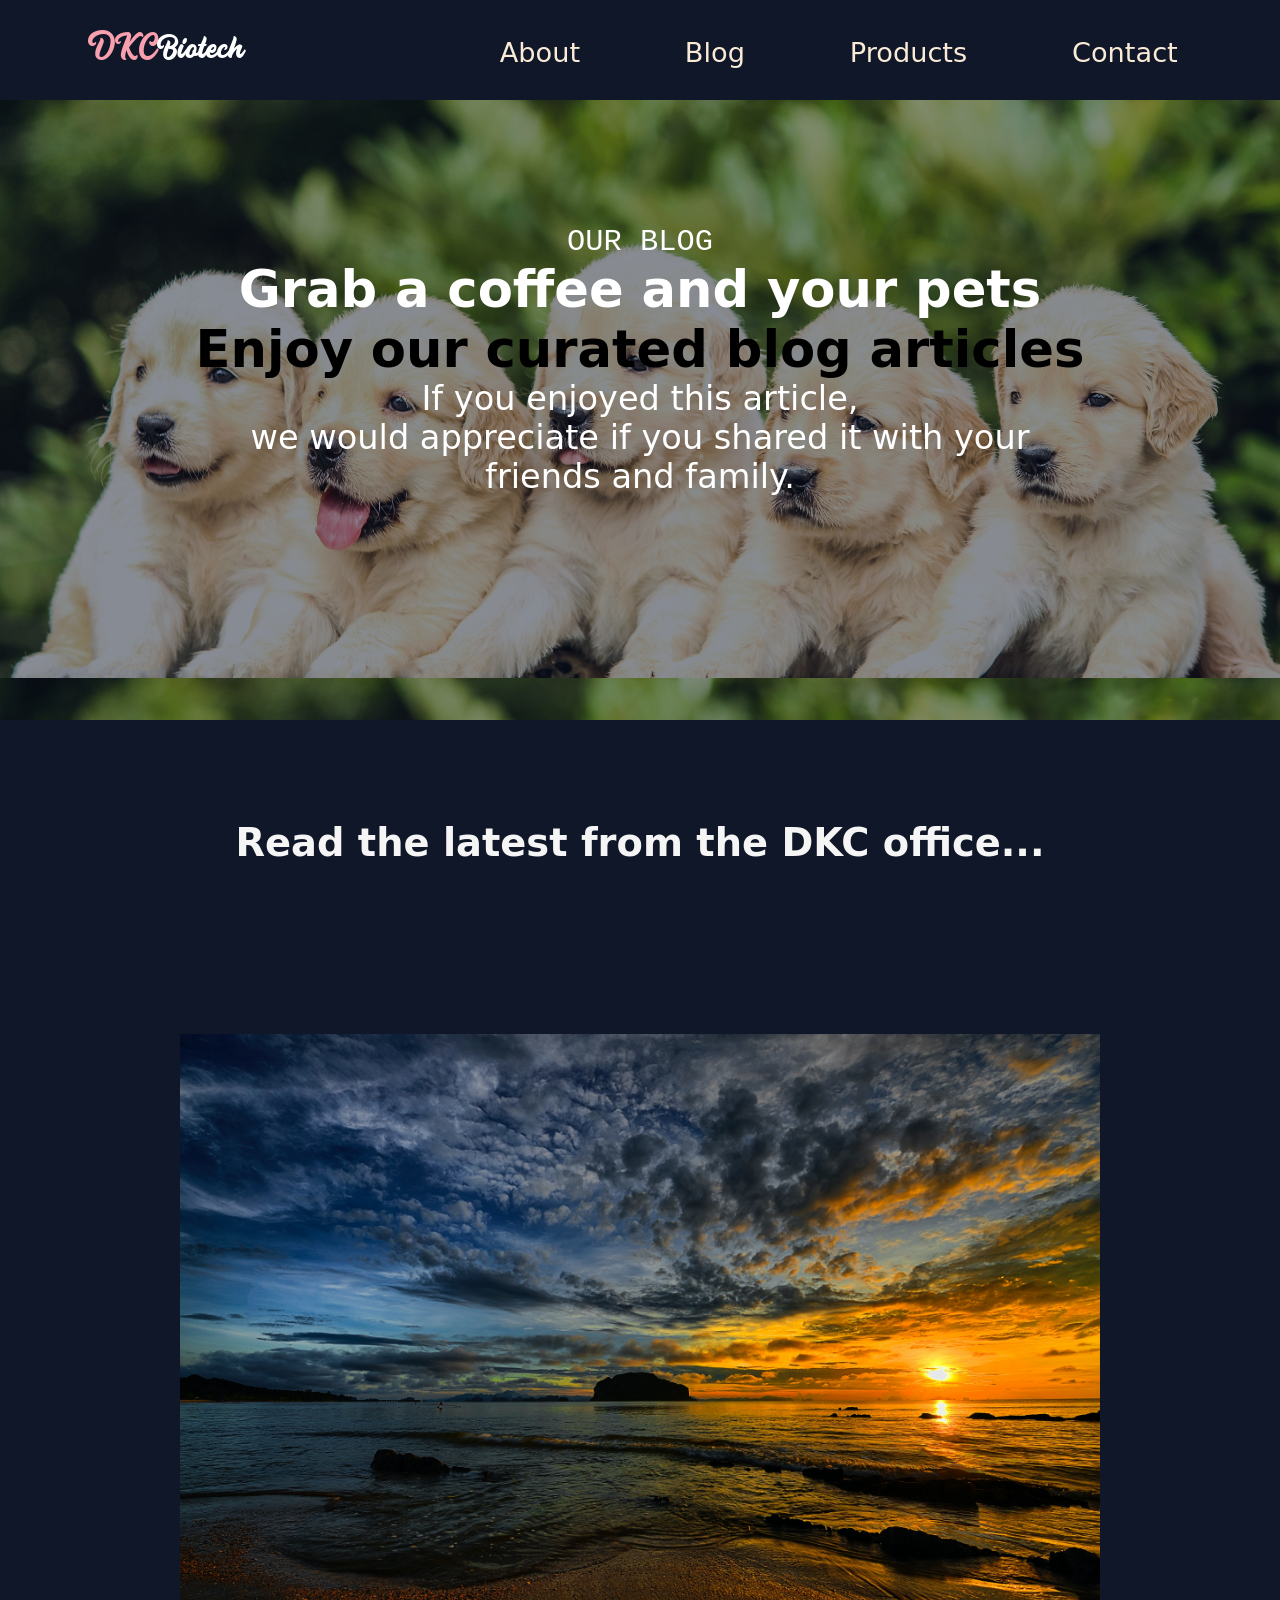
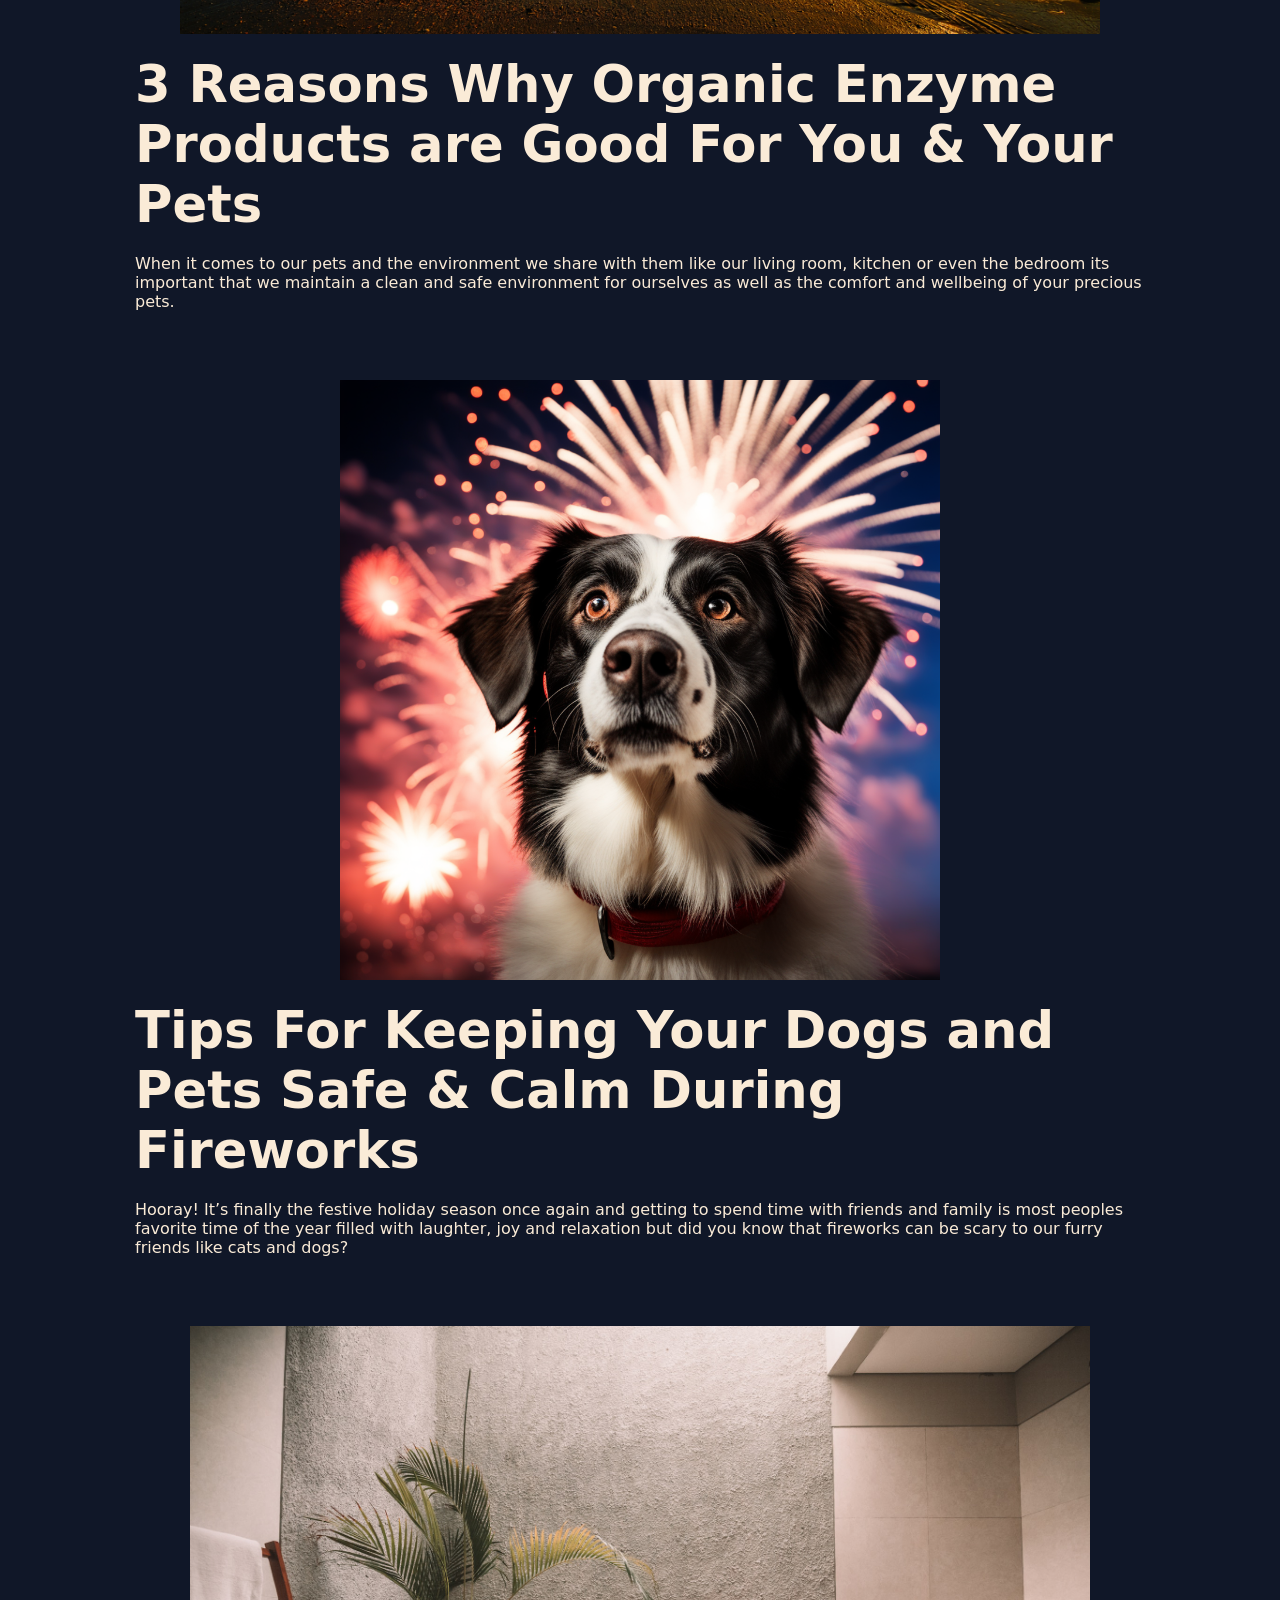
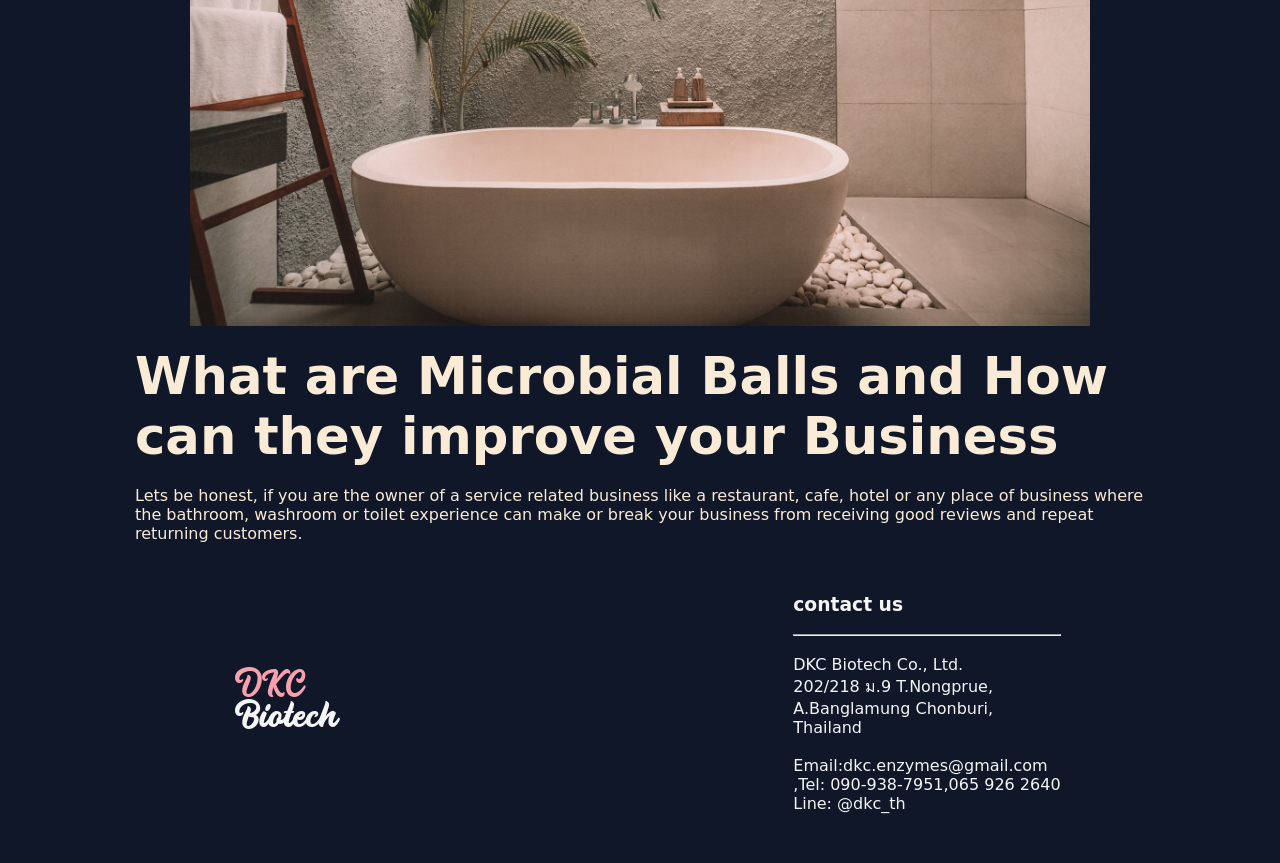
==== commit 955bd8bd: "Add third article to blog index page linking to the inidividual blog entry with relevant titles and " ====
--- a/blog.html
+++ b/blog.html
@@ -99,6 +99,32 @@
 
 
     <div class="blog-card-container" aria-label="click to open article in new tab">
+<a href="./blogs/how-to-keep-pets-safe-calm-fireworks.html">
+        <div class="card-image-container">
+            <figure>
+    <img src="./assets/dog-fireworks.PNG" alt="portrait of dog with fireworks in the background" srcset="">
+    
+    </figure>   
+    </div>
+    
+    <div class="card-content-container" >
+        <h2 id="blog-title" class="sub-heading">
+            Tips For Keeping Your Dogs and Pets Safe & Calm During Fireworks
+        </h2>
+    <p id="blog-text" class="sub-heading2">
+        Hooray! It’s finally the festive holiday season once again and getting to spend time with friends and family is most peoples favorite time of the year filled with laughter, joy and relaxation but did you know that fireworks can be scary to our furry friends like cats and dogs?
+
+    </p>
+    
+    </div>
+    
+</a>
+    </div>
+
+
+
+
+    <div class="blog-card-container" aria-label="click to open article in new tab">
         <a href="./blogs/what-are-microbial-balls.html" target="_blank">    
         <div class="card-image-container">
             <figure>
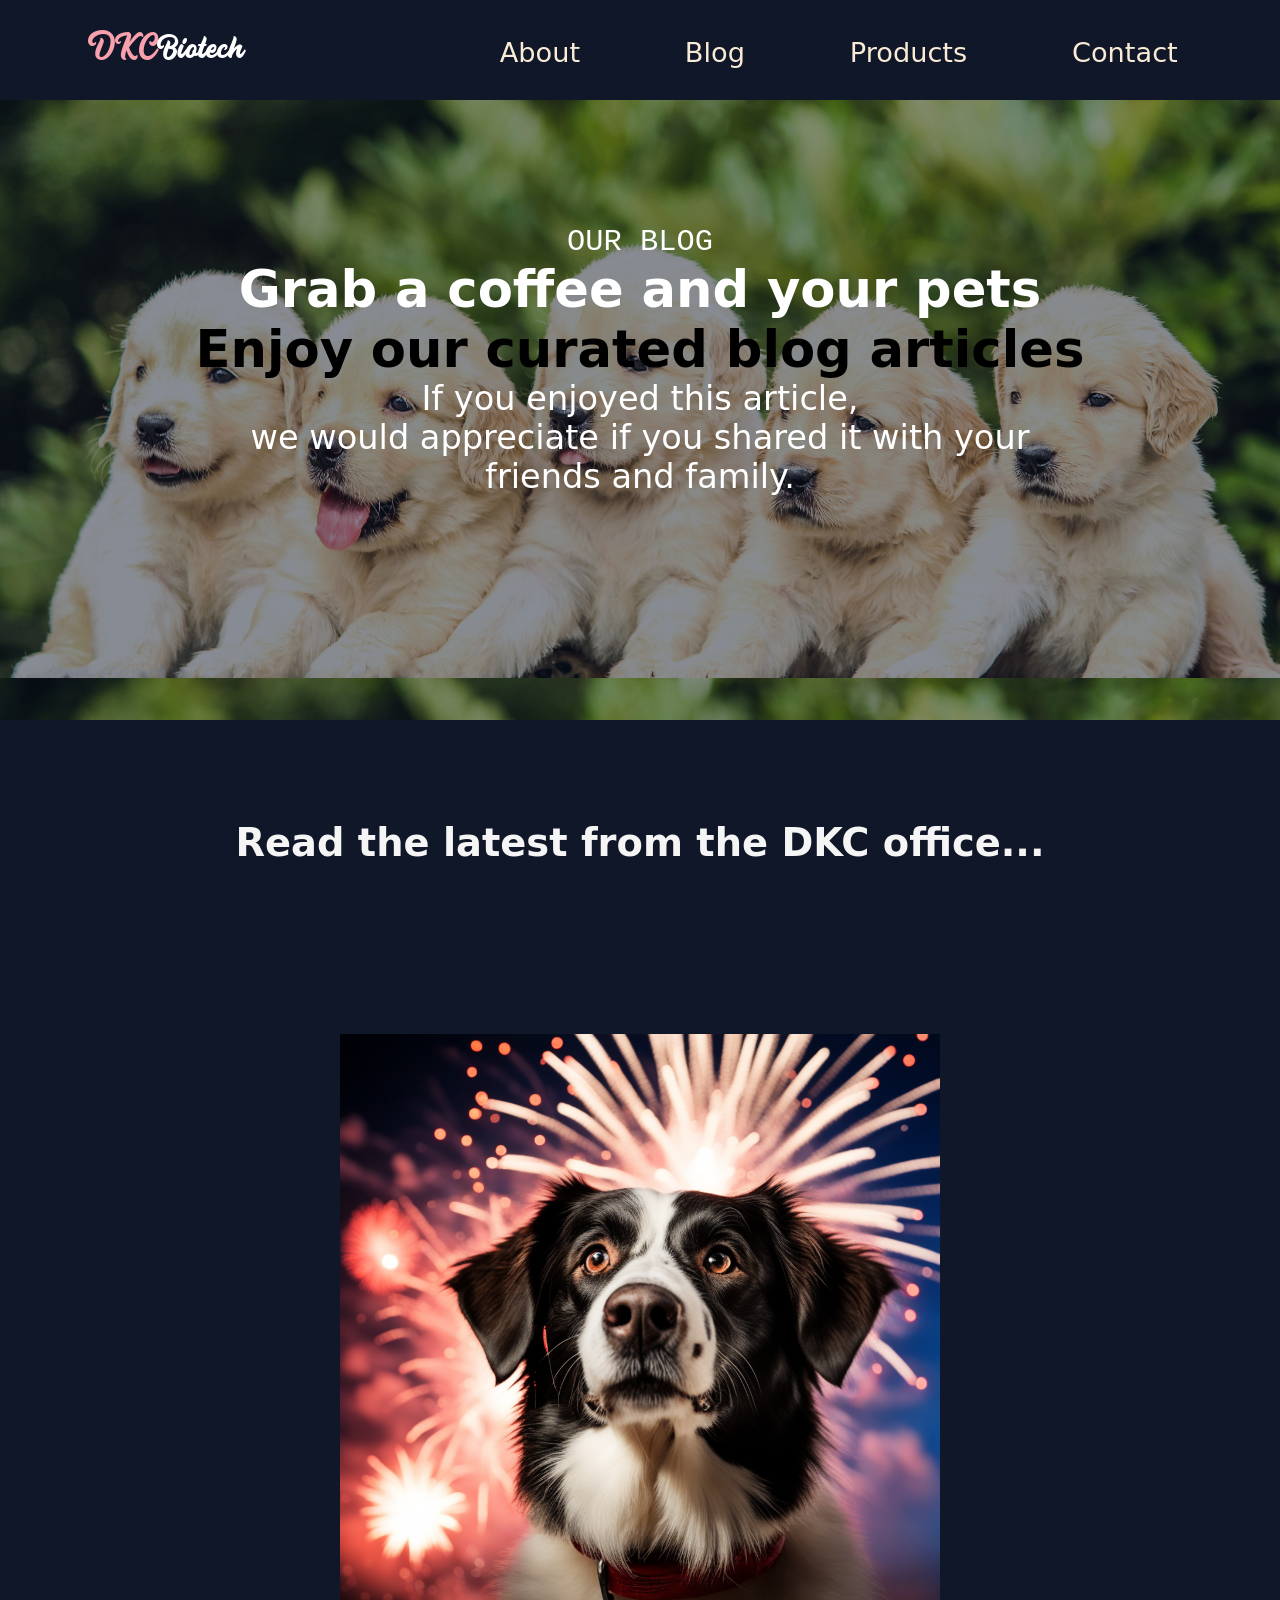
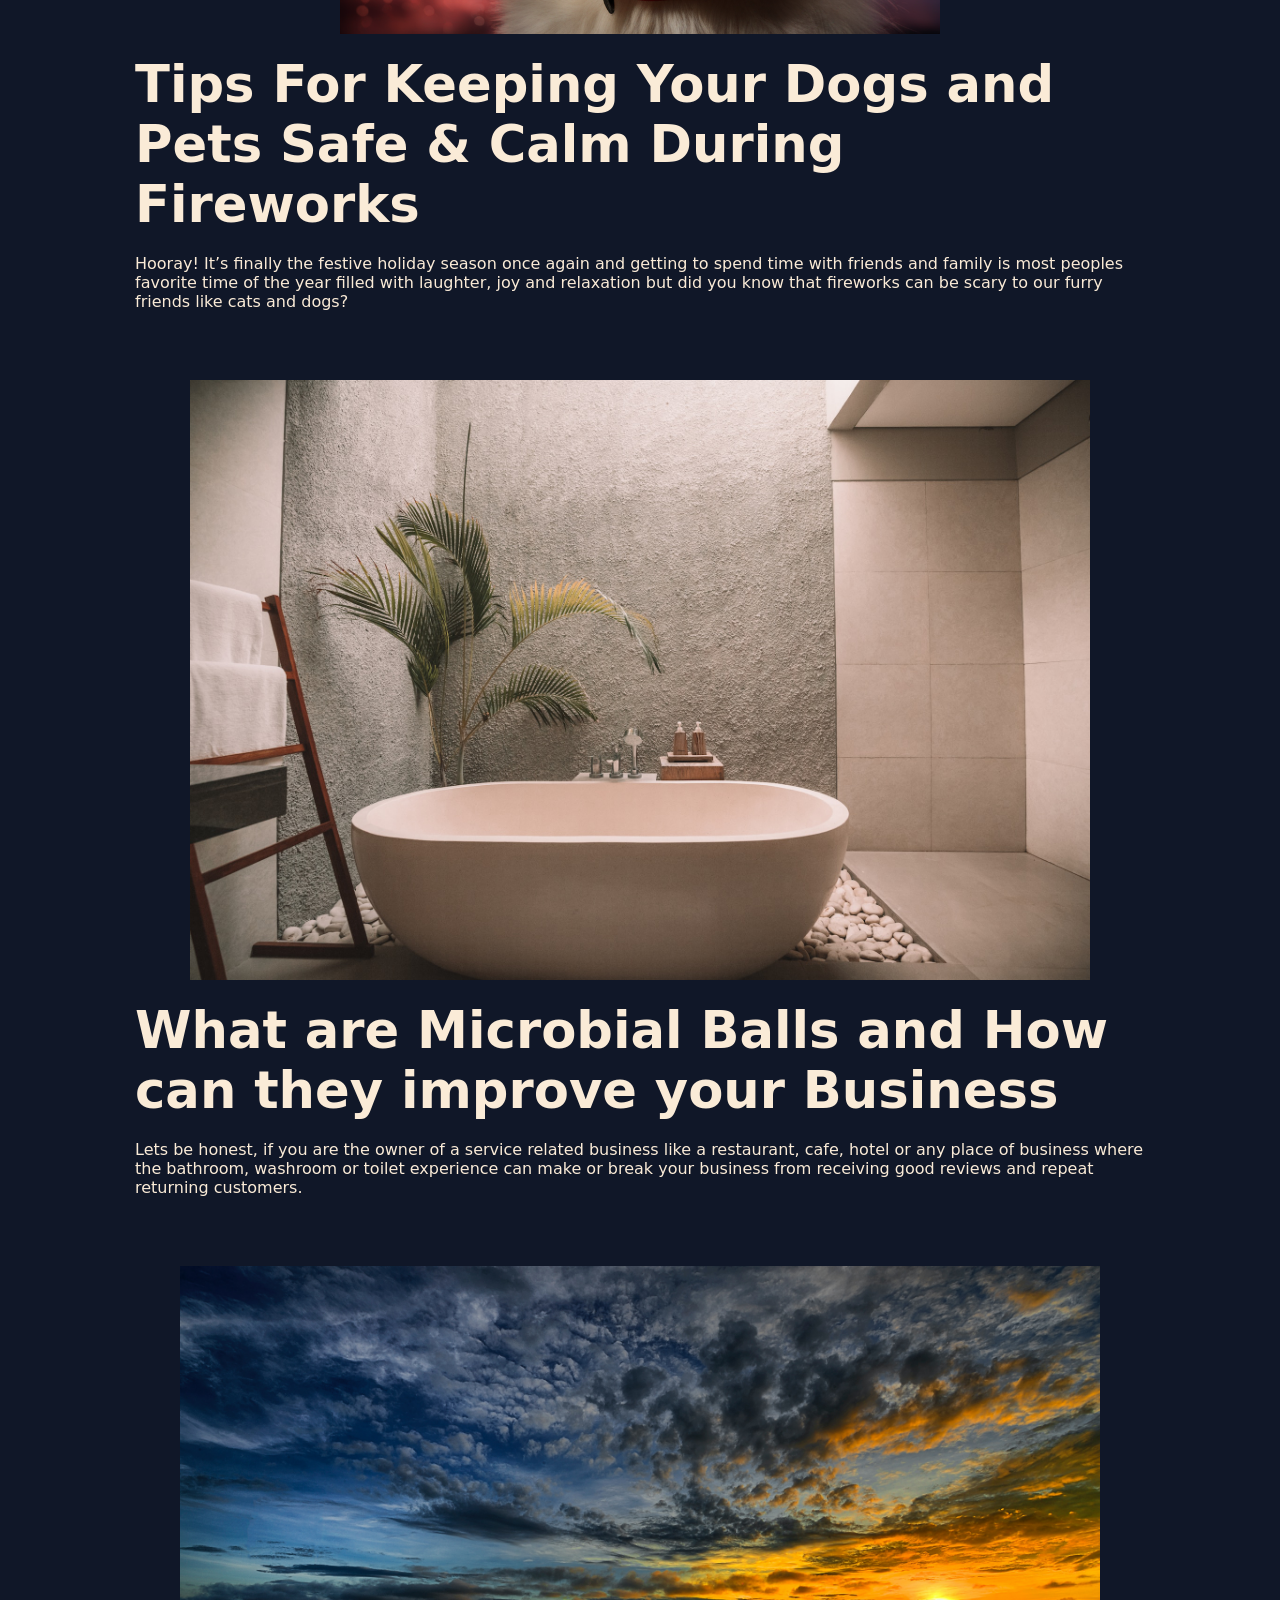
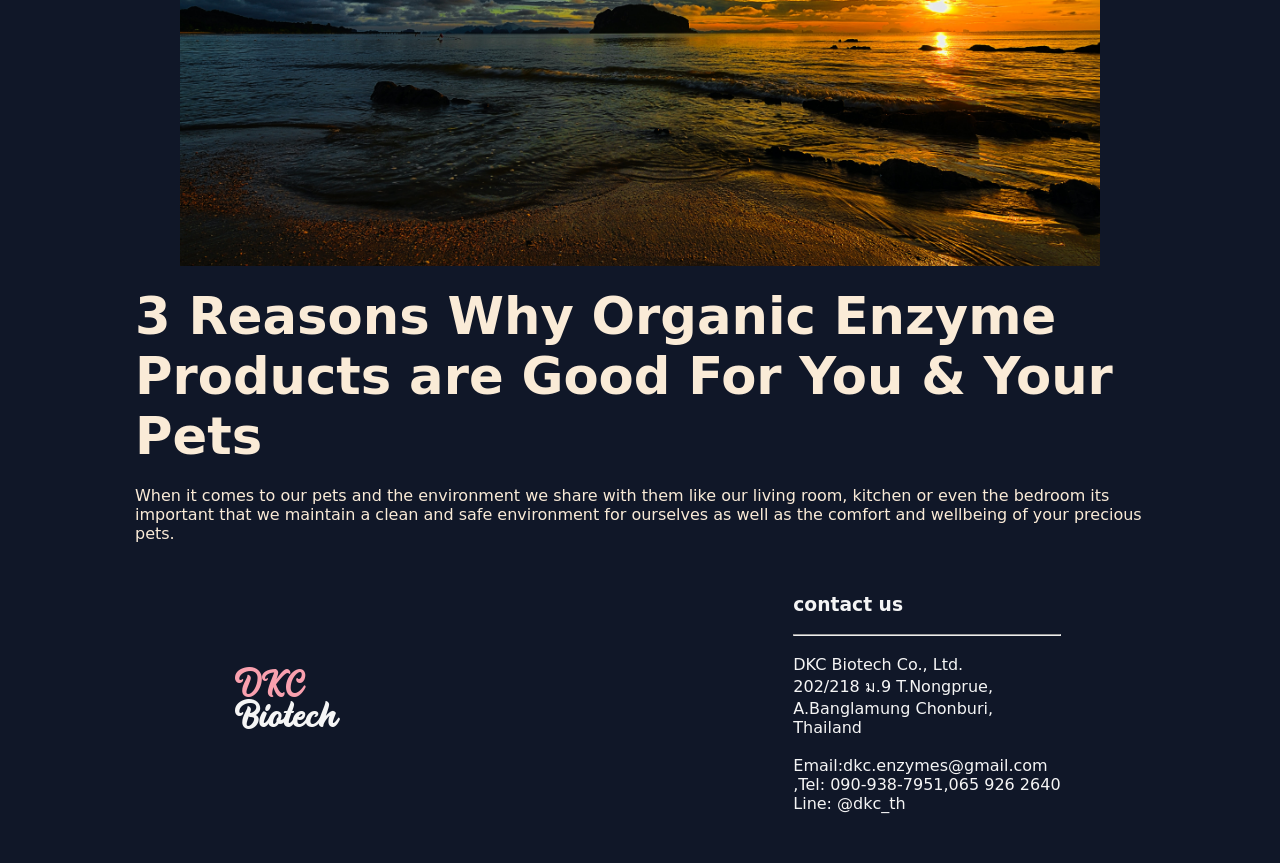
==== commit a85ba3ed: "Add meta og image url to fireworks article. Change article sort order from latest publish to the top" ====
--- a/blog.html
+++ b/blog.html
@@ -77,25 +77,7 @@
 
 
 
-    <div class="blog-card-container" aria-label="click to open article in new tab">
-        <a href="./blogs/3-reasons-why-organic-enzymes-are-good-for-you.html" target="_blank">    
-        <div class="card-image-container">
-            <figure>
-    <img src="./assets/v2osk-JE01L3hB0GQ-unsplash.jpg" alt="sunset over the ocean in Thailand with a colorful cotton candy sky">
     
-    </figure>   
-    </div>
-    
-    <div class="card-content-container">
-        <h2 id="blog-title" class="sub-heading">3 Reasons Why Organic Enzyme Products are Good For You & Your Pets</h2>
-    <p id="blog-text" class="sub-heading2">
-        When it comes to our pets and the environment we share with them like our living room, kitchen or even the bedroom its important that we maintain a clean and safe environment for ourselves as well as the comfort and wellbeing of your precious pets.
-    </p>
-    
-    </div>
-    
-</a>
-    </div>
 
 
     <div class="blog-card-container" aria-label="click to open article in new tab">
@@ -147,7 +129,25 @@
     </div>
 
 
-
+    <div class="blog-card-container" aria-label="click to open article in new tab">
+        <a href="./blogs/3-reasons-why-organic-enzymes-are-good-for-you.html" target="_blank">    
+        <div class="card-image-container">
+            <figure>
+    <img src="./assets/v2osk-JE01L3hB0GQ-unsplash.jpg" alt="sunset over the ocean in Thailand with a colorful cotton candy sky">
+    
+    </figure>   
+    </div>
+    
+    <div class="card-content-container">
+        <h2 id="blog-title" class="sub-heading">3 Reasons Why Organic Enzyme Products are Good For You & Your Pets</h2>
+    <p id="blog-text" class="sub-heading2">
+        When it comes to our pets and the environment we share with them like our living room, kitchen or even the bedroom its important that we maintain a clean and safe environment for ourselves as well as the comfort and wellbeing of your precious pets.
+    </p>
+    
+    </div>
+    
+</a>
+    </div>
 
 
 
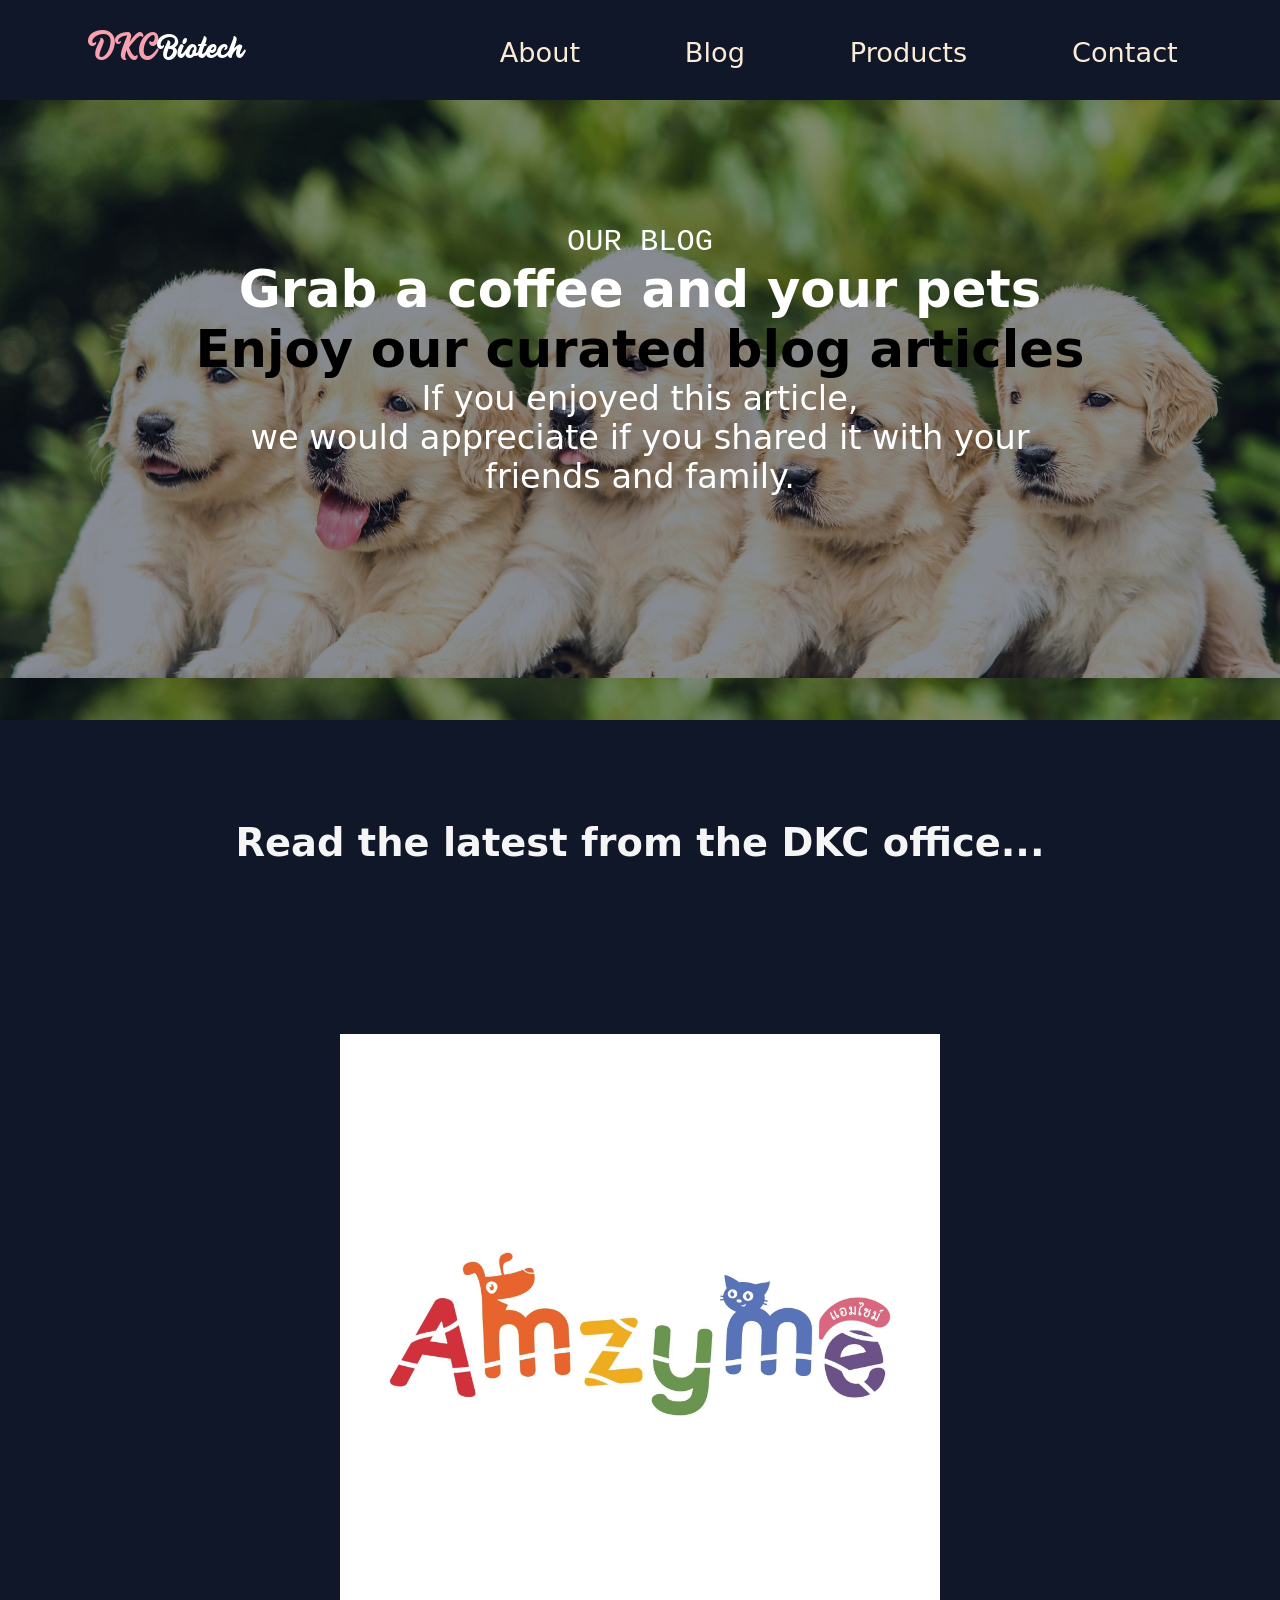
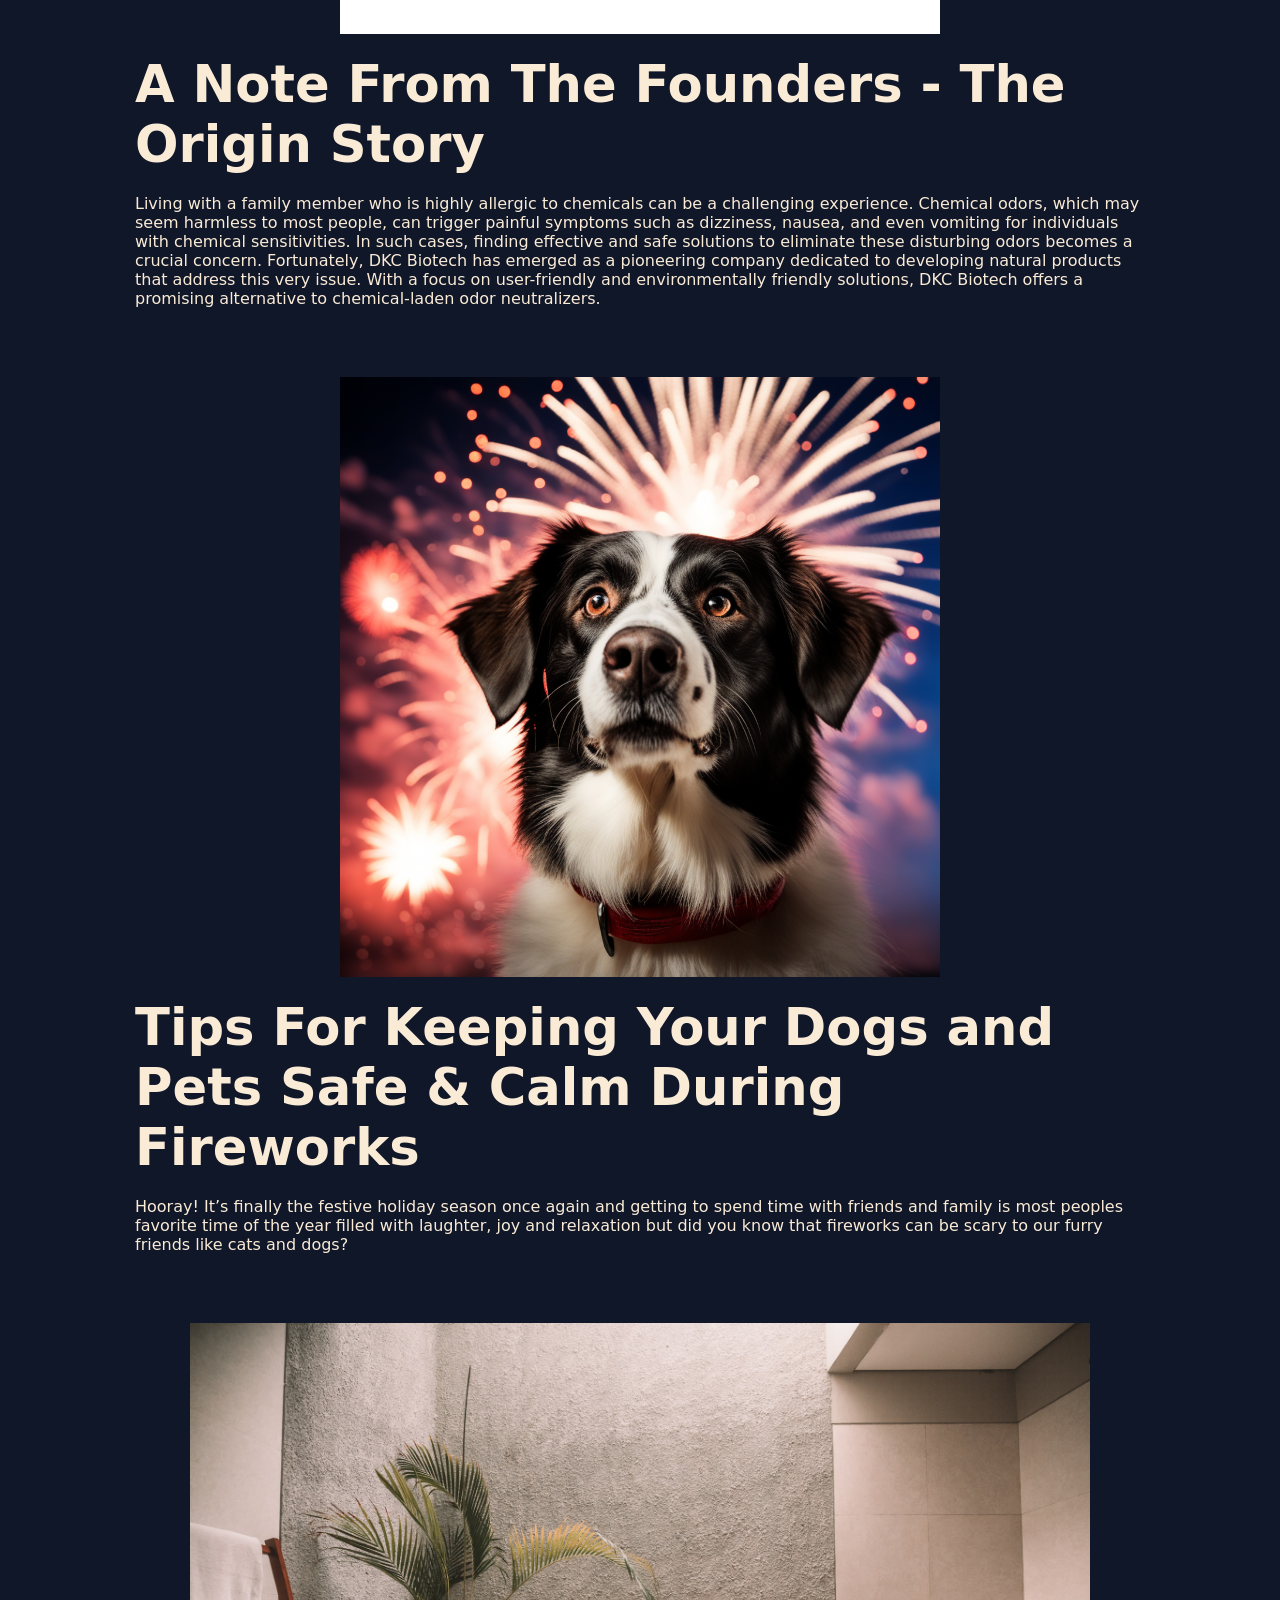
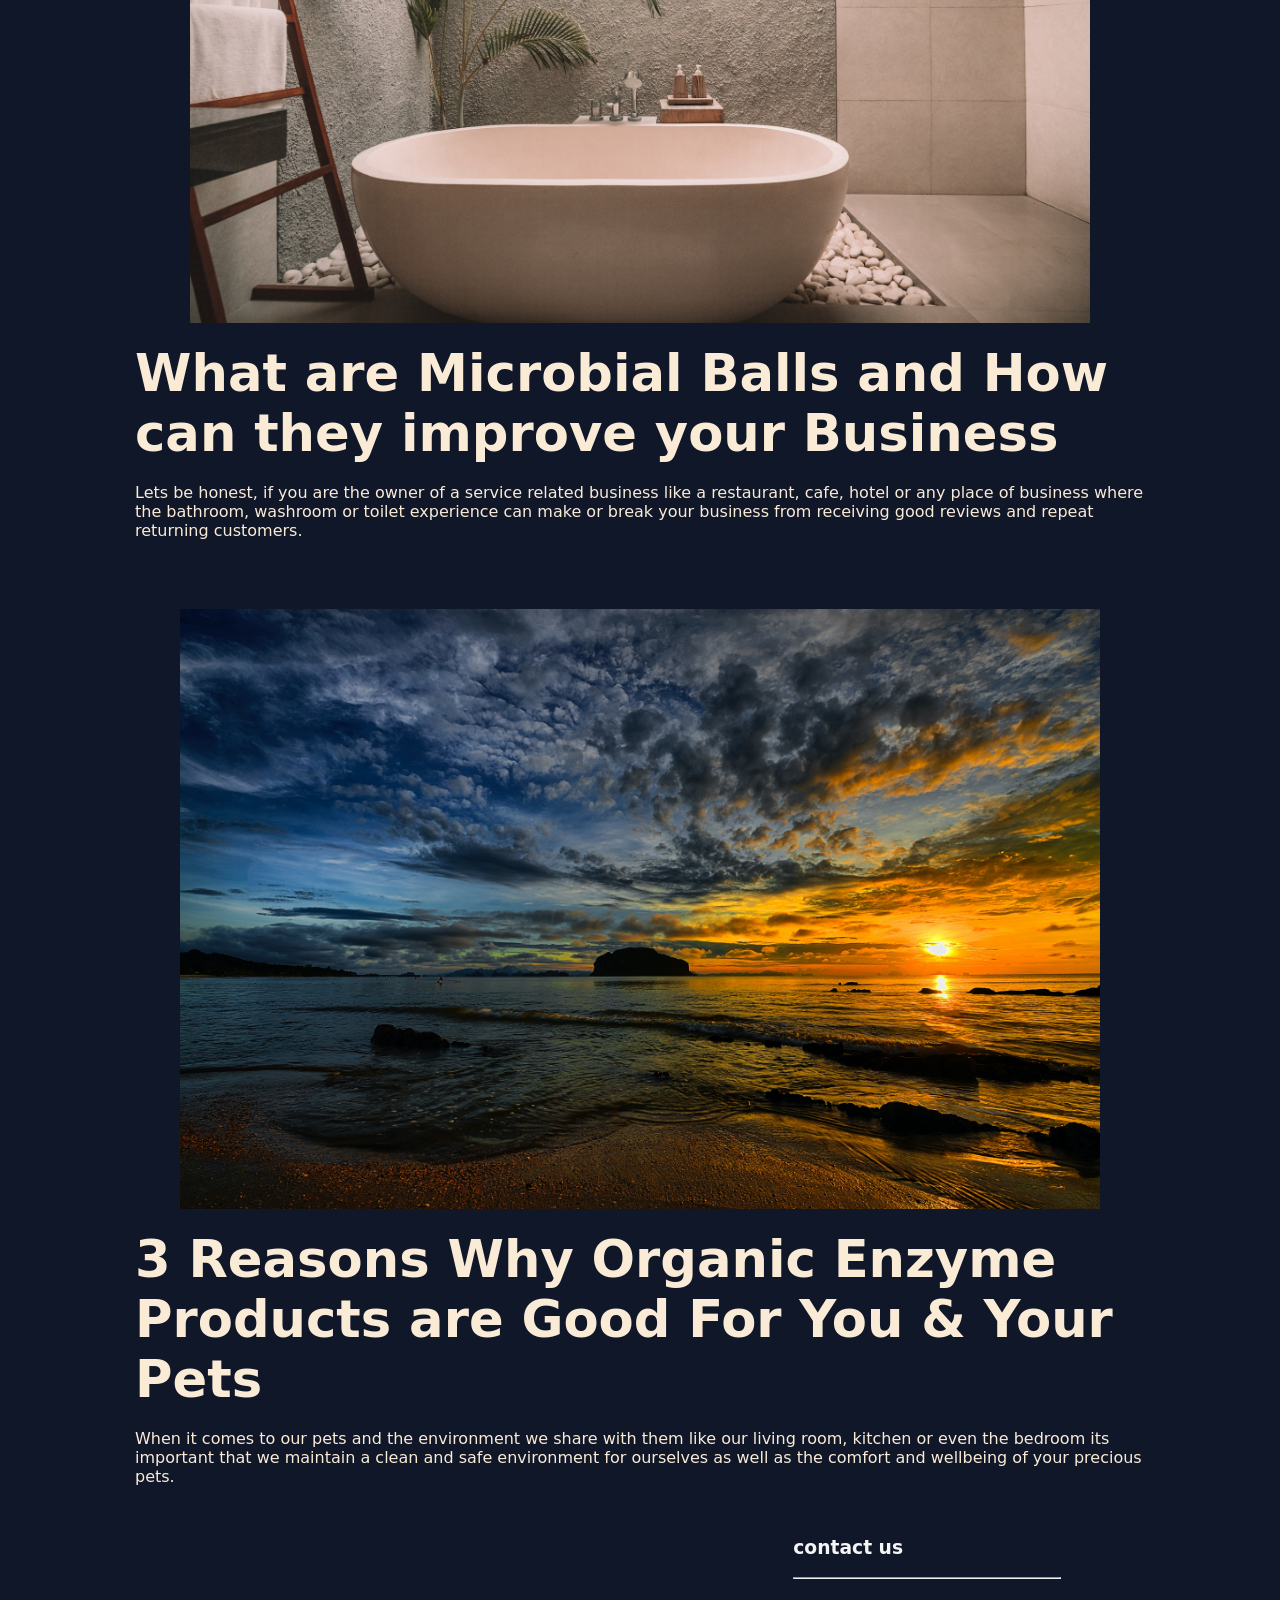
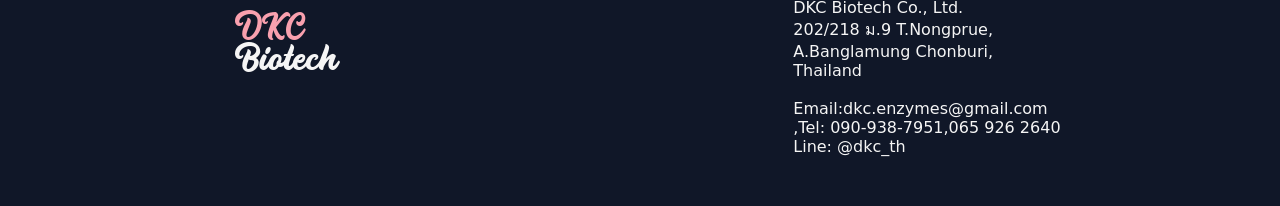
==== commit 83290e7a: "Add blog article about the founding story for the founding of dkc. Update og image and blog index la" ====
--- a/blog.html
+++ b/blog.html
@@ -74,6 +74,39 @@
 <div class="entries-header-title-wrapper">
     <h2 class="sub-heading" id="entry-header-title">Read the latest from the DKC office...</h2>
 </div>
+
+
+
+
+
+<div class="blog-card-container" aria-label="click to open article in new tab">
+    <a href="./blogs/founders-origin-story.html">
+            <div class="card-image-container">
+                <figure>
+        <img src="./assets/logo.JPG" alt="portrait of dog with fireworks in the background" srcset="">
+        
+        </figure>   
+        </div>
+        
+        <div class="card-content-container" >
+            <h2 id="blog-title" class="sub-heading">
+                A Note From The Founders - The Origin Story
+
+            </h2>
+        <p id="blog-text" class="sub-heading2">
+            Living with a family member who is highly allergic to chemicals can be a challenging experience. Chemical odors, which may seem harmless to most people, can trigger painful symptoms such as dizziness, nausea, and even vomiting for individuals with chemical sensitivities. In such cases, finding effective and safe solutions to eliminate these disturbing odors becomes a crucial concern. Fortunately, DKC Biotech has emerged as a pioneering company dedicated to developing natural products that address this very issue. With a focus on user-friendly and environmentally friendly solutions, DKC Biotech offers a promising alternative to chemical-laden odor neutralizers.
+
+    
+        </p>
+        
+        </div>
+        
+    </a>
+        </div>
+
+
+
+
 
 
 
